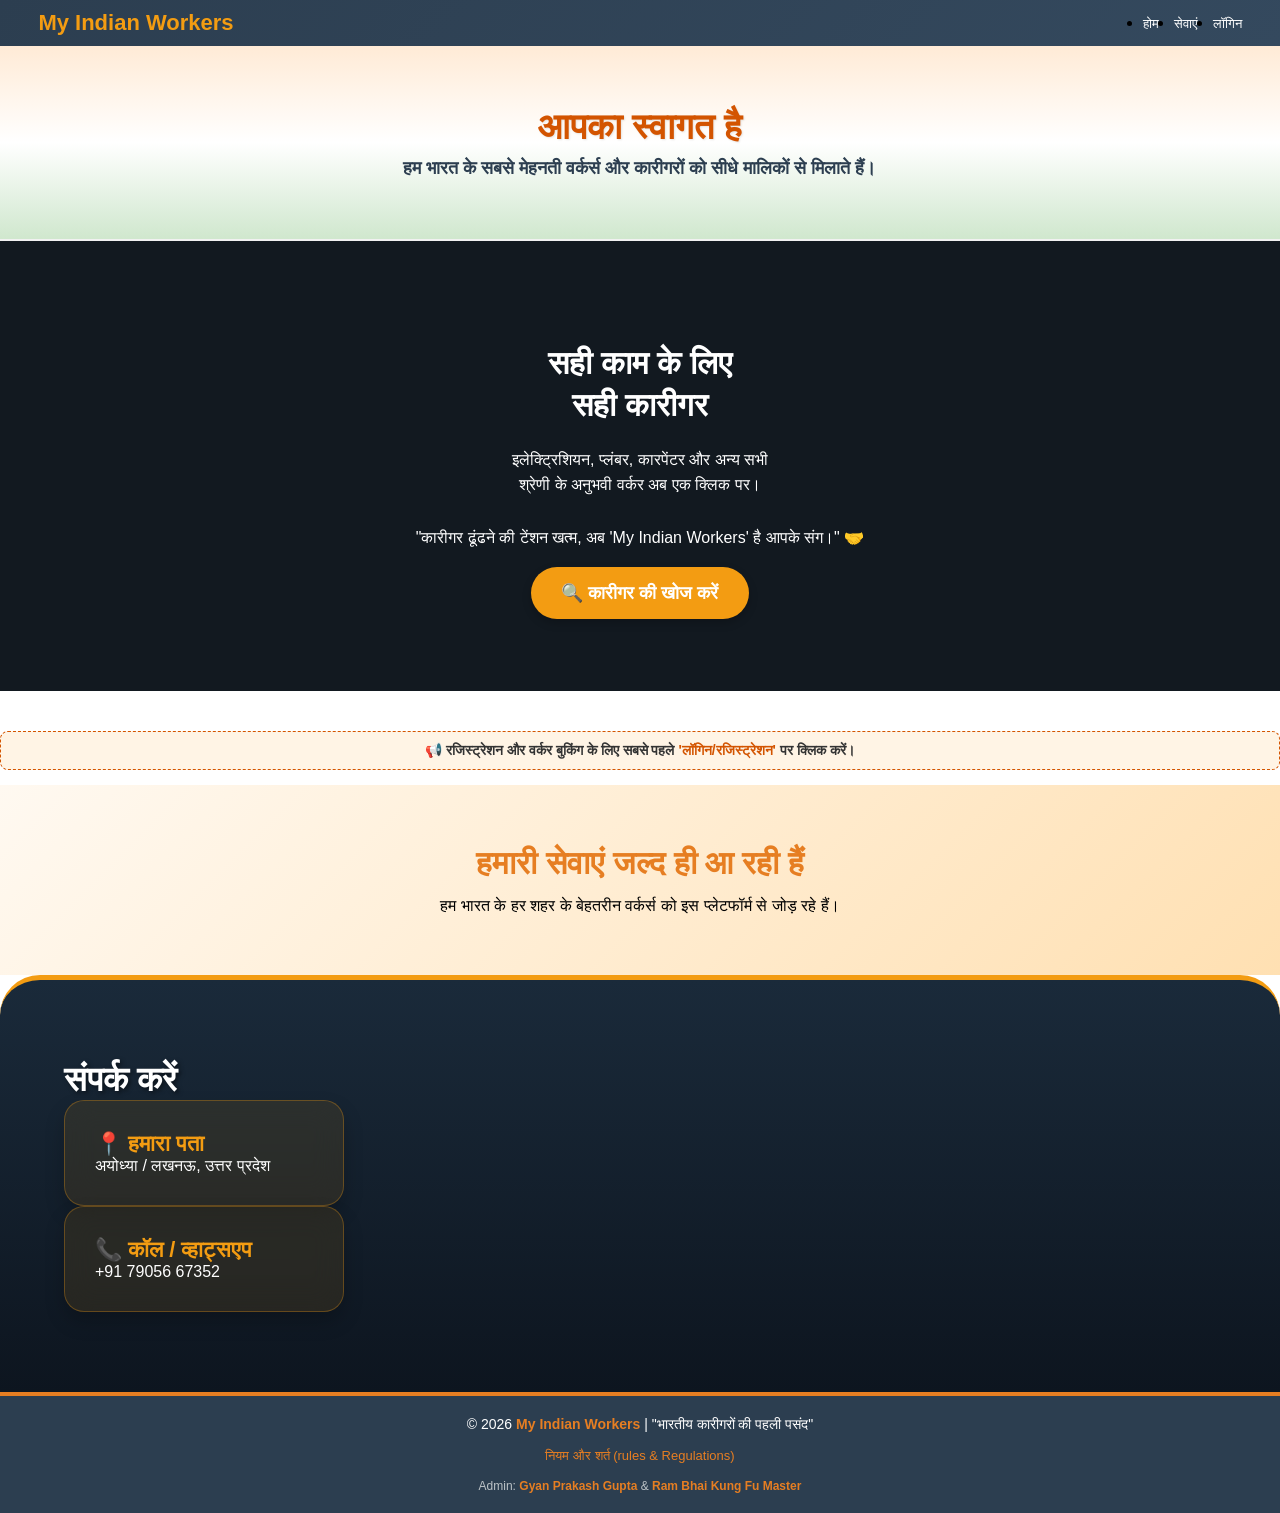
==== index.html @ b353eef4 "Add files via upload" ====
<!DOCTYPE html>
<html lang="hi">
<head>
    <meta charset="UTF-8">
    <meta name="viewport" content="width=device-width, initial-scale=1.0">
    <title>My Indian Workers - भरोसेमंद भारतीय कारीगर</title>
    
   
<meta name="description" content="भारत के कुशल कारीगरों और श्रमिकों को काम दिलाने का एक आधुनिक डिजिटल प्लेटफॉर्म।">
<meta name="keywords" content="Indian Workers, Karigar, Service App, My Indian Workers,">


<meta name="google-site-verification" content="KIGJXd9Af2AJUBt31zpOiXykW_VehbHQGLeWhA6-VrI" />


    
    <link rel="stylesheet" href="style.css">


</head>
<body>

    <header>
    <nav class="navbar">
        <div class="logo">My Indian Workers</div>
        <ul class="nav-links">
            <li><a href="home-content.html">होम</a></li>
            <li><a href="services.html">सेवाएं</a></li>
            <li><a href="login-choice.html">लॉगिन</a></li>
        </ul>
    </nav>
</header>

    <section id="home" class="tiranga-welcome">
    <div class="welcome-overlay">
        <h2>आपका स्वागत है</h2>
        <p>हम भारत के सबसे मेहनती वर्कर्स और कारीगरों को सीधे मालिकों से मिलाते हैं।</p>
    </div>
</section>

<style>
    /* तिरंगा बैकग्राउंड स्टाइल */
    .tiranga-welcome {
        padding: 60px 20px;
        text-align: center;
        /* तिरंगा ग्रैडिएंट: केसरिया, सफेद, हरा */
        background: linear-gradient(to bottom, 
            rgba(255, 153, 51, 0.2) 0%, 
            rgba(255, 255, 255, 0.9) 50%, 
            rgba(19, 136, 8, 0.2) 100%);
        border-bottom: 2px solid #f1f1f1;
    }

    .welcome-overlay h2 {
        color: #d35400; /* केसरिया रंग का टच */
        font-size: 36px;
        margin-bottom: 10px;
        font-weight: 800;
        text-shadow: 1px 1px 2px rgba(0,0,0,0.1);
    }

    .welcome-overlay p {
        font-size: 18px;
        color: #2c3e50;
        font-weight: 600;
        max-width: 600px;
        margin: 0 auto;
    }

    /* मोबाइल के लिए सुधार */
    @media (max-width: 600px) {
        .welcome-overlay h2 { font-size: 28px; }
        .welcome-overlay p { font-size: 16px; }
    }
</style>

<style>
    .service-card {
        background: white;
        padding: 20px;
        border-radius: 8px;
        box-shadow: 0 2px 5px rgba(0,0,0,0.1);
        width: 150px;
        font-weight: bold;
        border-bottom: 3px solid #e67e22; }
    </style>
 <section id="hero" class="hero-section">
    <div class="hero-overlay">
        <div class="hero-content">
            <h1>सही काम के लिए<br>सही कारीगर</h1>
            <p>इलेक्ट्रिशियन, प्लंबर, कारपेंटर और अन्य सभी<br>श्रेणी के अनुभवी वर्कर अब एक क्लिक पर।</p>
            
     ​"कारीगर ढूंढने की टेंशन खत्म, अब 'My Indian Workers' है आपके संग।" 🤝
        
<div style="text-align: center; margin: 20px;">
    <a href="search.html" style="text-decoration: none;">
        <button style="background: #f39c12; color: white; padding: 15px 30px; border: none; border-radius: 50px; font-weight: bold; font-size: 18px; cursor: pointer; box-shadow: 0 4px 10px rgba(0,0,0,0.2);">
            🔍 कारीगर की खोज करें
        </button>
    </a>
</div>



<div id="results" style="width: 90%; max-width: 500px; margin: 10px auto;"></div>



<div id="searchResults" style="margin-top:20px;"></div>


          
        </div>
    </div>
    
   
    
</section>



</section>
</section> <div id="services-anchor"></div> 
<h2 style="text-align: center; color: #34495e; font-size: 32px; margin-top: 40px;">
    <div id="search-results-container" style="display: none; padding: 20px; background: #fff3e6; border-radius: 15px; margin: 20px auto; max-width: 800px; border: 2px dashed #e67e22; text-align: center;">
    <h3 id="result-title" style="color: #e67e22;"></h3>
    <p id="result-message" style="color: #555;"></p>
    </div>

    
</h2>

<div style="text-align: center; margin: 15px 0; padding: 10px; background: #fff4e5; border-radius: 8px; border: 1px dashed #d35400;">
    <p style="margin: 0; font-size: 14px; color: #333; font-weight: bold;">
        📢 रजिस्ट्रेशन और वर्कर बुकिंग के लिए सबसे पहले 
        <span style="color: #d35400;">'लॉगिन/रजिस्ट्रेशन'</span> पर क्लिक करें।
    </p>
</div>



<main style="padding: 50px 5%; text-align: center;">
    <h2>हमारी सेवाएं जल्द ही आ रही हैं</h2>
    <p>हम भारत के हर शहर के बेहतरीन वर्कर्स को इस प्लेटफॉर्म से जोड़ रहे हैं।</p>
</main>
<section id="contact">
    <h2>संपर्क करें</h2>
    <div class="contact-container">
        <div class="contact-card-new">
            <h4>📍 हमारा पता</h4>
            <p>अयोध्या / लखनऊ, उत्तर प्रदेश</p>
        </div>

        <div class="contact-card-new">
            <h4>📞 कॉल / व्हाट्सएप</h4>
            <p>+91 79056 67352</p>
        </div>
    </div>
</section>



  <footer>
    <p>© 2026 <span class="brand-name">My Indian Workers</span> | "भारतीय कारीगरों की पहली पसंद"</p>
    
    <div class="footer-links">
    <a href="terms.html" target="_blank">नियम और शर्त (rules & Regulations)</a>
</div>

    
    <div class="admin-info">
        Admin: <span class="admin-name">Gyan Prakash Gupta</span> & <span class="admin-name">Ram Bhai Kung Fu Master</span>
    </div>
</footer>



<script src="script.js"></script>


<script>
    
   
    function searchWorkers() {

    const scriptURL = "https://script.google.com/macros/s/AKfycbx7i54hKon1Dizk_ZgP6tpjNolJINeYLxPD4UdncQwMZUpUHgO4GI-NhzSC5o8IpaeZ/exec";
    
    const city = document.getElementById('cityInput').value.trim();
    const work = document.getElementById('workInput').value.trim();
    const display = document.getElementById('searchResults');

    if(!city || !work) {
        alert("कृपया शहर और काम दोनों भरें");
        return;
    }

    // लोडिंग मैसेज
    display.innerHTML = "<p style='text-align:center; color:#d35400;'><b>🔍 खोजा जा रहा है...</b></p>";

    // डेटा मंगाना
    fetch(`${scriptURL}?action=search&city=${encodeURIComponent(city)}&work=${encodeURIComponent(work)}`)
    .then(response => response.json())
    .then(results => {
        display.innerHTML = ""; // मैसेज हटाएँ
 

        if (results && results.length > 0) {
                        results.forEach(worker => {
                display.innerHTML += `
                    <div style="border:1px solid #d35400; padding:15px; margin:10px; border-radius:12px; background:#fff; box-shadow: 0 4px 8px rgba(0,0,0,0.1);">
                        <p style="font-size: 18px; color: #d35400; margin:0;"><b>नाम:</b> ${worker.name}</p>
                        <p style="margin:5px 0;"><b>काम:</b> ${worker.work}</p>
                        <p style="margin:5px 0;"><b>शहर:</b> ${worker.city}</p>
                        <hr style="border:0; border-top:1px solid #eee; margin:10px 0;">
                        <button onclick="window.location.href='owner-form.html'" style="width:100%; background:#27ae60; color:white; border:none; padding:10px; border-radius:8px; cursor:pointer; font-weight:bold;">
                            बुकिंग के लिए संपर्क करें
                        </button>
                    </div>\`;


               
            }); // यह forEach को बंद करेगा
} // 
       
        else {
            display.innerHTML = "<p style='text-align:center; color:red; padding:20px;'>माफ़ करें, इस शहर में कारीगर नहीं मिला।</p>"
        } // else को बंद करने के लि

 })
    .catch(error => { //
        console.error('Error!', error);
        display.innerHTML = "<p style='text-align:center; color:red;'>कनेक्शन फेल। फिर कोशश करें।</p>";
    }); //यह catch को बंद करेगा
} // यह मुख्य function searchWorkers को बंद करेगा


 



</script>

<link rel="stylesheet" href="style.css?v=2"> 
<script src="script.js?v=2"></script>

</body>
</html>
---- style.css ----
/* 1. पूरी वेबसाइट के लिए सेटिंग */
* {
    margin: 0;
    padding: 0;
    box-sizing: border-box;
    font-family: 'Poppins', sans-serif;
}

html, body {
    width: 100%;
    overflow-x: hidden; /* साइड में खिसकना बंद होगा */
}

/* 2. नेविगेशन बार (Header) - इसे छोटा किया गया है */
.navbar {
    display: flex;
    justify-content: space-between;
    align-items: center;
    background: linear-gradient(135deg, #2c3e50, #34495e);
    padding: 10px 3%;
    position: sticky;
    top: 0;
    z-index: 1000;
}

.logo {
    color: #f39c12;
    font-size: 22px; /* अक्षर छोटे किए ताकि लॉगिन न कटे */
    font-weight: bold;
    text-decoration: none;
}

.nav-links {
    display: flex;
    gap: 15px;
}

.nav-links a {
    color: white;
    text-decoration: none;
    font-size: 13px; /* मोबाइल पर फिट आने के लिए */
}
/* मॉडर्न प्रीमियम हीरो सेक्शन */
.hero {
    /* नए जमाने का स्टाइलिश ग्रेडिएंट (गहरा नीला, बैंगनी और काला मिक्स) */
    background: radial-gradient(circle at top right, #2c3e50, transparent),
                radial-gradient(circle at bottom left, #000000, transparent),
                linear-gradient(135deg, #1a1e26 0%, #2c3e50 100%);
    
    padding: 60px 5% 40px; /* मोबाइल पर अच्छी ऊंचाई */
    text-align: center;
    color: white;
    position: relative;
    overflow: hidden;
    width: 100%;
    display: flex;
    flex-direction: column;
    justify-content: center;
    align-items: center;
}

/* हीरो सेक्शन - लंबाई बढ़ाई गई है ताकि बटन और टेक्स्ट साफ दिखें */
.hero-section {
    position: relative;
    width: 100%;
    
    /* लंबाई को 50vh से बढ़ाकर 70vh कर दिया गया है */
    min-height: 50vh; 
    
    background-image: url('https://i.postimg.cc/Njx4DmVm/1776339953562.png');
    background-size: cover; 
    background-position: center center; 
    background-repeat: no-repeat;
    display: flex;
    justify-content: center;
    align-items: center; 
    overflow: hidden;
    background-color: #2c3e50;
}

/* मोबाइल के लिए स्पेशल सेटिंग्स */
@media (max-width: 600px) {
    .hero-section {
        /* मोबाइल पर लंबाई को 60vh किया ताकि बटन नीचे न दबे */
        min-height: 47vh; 
        background-size: cover;
    }
    
    .hero-content h1 {
        font-size: 24px;
        margin-bottom: 15px;
        line-height: 1.2;
    }
    
    .hero-content p {
        font-size: 15px;
        margin-bottom: 20px;
    }

    /* सर्च बटन के लिए अतिरिक्त जगह */
    .search-btn {
        padding: 12px 25px !important;
        font-size: 16px !important;
    }
}

.hero-overlay {
    position: absolute;
    top: 0;
    left: 0;
    width: 100%;
    height: 100%;
    background-color: rgba(0, 0, 0, 0.5); /* हल्का सा और गहरा किया ताकि टेक्स्ट चमके */
    z-index: 1;
}

.hero-content {
    position: relative;
    z-index: 2;
    text-align: center;
    color: #ffffff;
    padding: 20px;
    width: 95%;
    /* ऊपर से थोड़ी जगह छोड़ी गई है */
    margin-top: 10px;
}



.hero-overlay {
    position: absolute;
    top: 0;
    left: 0;
    width: 100%;
    height: 100%;
    background-color: rgba(0, 0, 0, 0.3); /* कालापन थोड़ा कम किया ताकि फोटो साफ दिखे */
    z-index: 1;
}

.hero-content {
    position: relative;
    z-index: 2;
    text-align: center;
    color: #ffffff;
    padding: 10px;
    margin-top: 20px;
}


.hero-overlay {
    position: absolute;
    top: 0;
    left: 0;
    width: 100%;
    height: 100%;
    background-color: rgba(0, 0, 0, 0.3); /* कालापन थोड़ा कम किया ताकि फोटो साफ दिखे */
    z-index: 1;
}

.hero-content {
    position: relative;
    z-index: 2;
    text-align: center;
    color: #ffffff;
    padding: 10px;
    margin-top: 20px;
}



.hero-overlay {
    position: absolute;
    top: 0;
    left: 0;
    width: 100%;
    height: 100%;
    background-color: rgba(0, 0, 0, 0.4); 
    z-index: 1;
}

.hero-content {
    position: relative;
    z-index: 2;
    text-align: center;
    color: #ffffff;
    padding: 15px;
    margin-top: 30px; /* टेक्स्ट को थोड़ा ऊपर शिफ्ट किया */
}



/* स्क्रीन पर काला पर्दा (Overlay) - इसे थोड़ा हल्का कर दिया है */
.hero-overlay {
    position: absolute;
    top: 0;
    left: 0;
    width: 100%;
    height: 100%;
    background-color: rgba(0, 0, 0, 0.4); /* 40% कालापन */
    z-index: 1;
}

/* टेक्स्ट को पर्दे के ऊपर लाने के लिए z-index और मार्जिन */
.hero-content {
    position: relative;
    z-index: 2;
    text-align: center;
    color: #ffffff;
    padding: 20px;
    max-width: 90%;
    margin-top: 50px; /* टेक्स्ट को फोटो के ऊपरी हिस्से पर रखने के लिए */
}


/* स्क्रीन पर गहरा काला पर्दा ताकि टेक्स्ट साफ़ दिखे */
.hero-overlay {
    position: absolute;
    top: 0;
    left: 0;
    width: 100%;
    height: 100%;
    background-color: rgba(0, 0, 0, 0.5); /* इसे कम-ज्यादा कर सकते हैं */
    z-index: 1;
}

/* टेक्स्ट को पर्दे के ऊपर लाने के लिए z-index */
.hero-content {
    position: relative;
    z-index: 2;
    text-align: center;
    color: #ffffff;
    padding: 20px;
    max-width: 90%;
}


/* स्क्रीन पर हल्का काला पर्दा (ताकि टेक्स्ट साफ़ दिखे) */
.hero-overlay {
    position: absolute;
    top: 0;
    left: 0;
    width: 100%;
    height: 100%;
    background-color: rgba(0, 0, 0, 0.6); /* 60% कालापन, स्क्रीनशॉट जैसा */
    display: flex;
    justify-content: center;
    align-items: center;
}

/* 2. टेक्स्ट का स्टाइल (सफ़ेद और साफ़) */
.hero-content {
    text-align: center;
    color: #ffffff; /* शुद्ध सफ़ेद टेक्स्ट */
    padding: 20px;
    max-width: 90%;
}

.hero-content h1 {
    font-size: 32px; /* मोबाइल के लिए बड़ा हेडिंग */
    font-weight: bold;
    line-height: 1.3;
    margin-bottom: 20px;
}

.hero-content p {
    font-size: 16px;
    line-height: 1.6;
    margin-bottom: 30px;
}

/* 3. सर्च बार का डिजाइन (सफ़ेद और केसरी रंग) */
.search-bar {
    background-color: #ffffff;
    border-radius: 50px; /* बिल्कुल गोल किनारे */
    padding: 10px;
    display: flex;
    align-items: center;
    box-shadow: 0 4px 10px rgba(0,0,0,0.3); /* नीचे हल्का सा साया */
}

/* इनपुट बॉक्स */
.search-bar input {
    border: none;
    outline: none;
    padding: 10px 15px;
    flex: 1; /* पूरी जगह लेने के लिए */
    font-size: 14px;
    color: #333333;
    background: transparent;
}

/* केसरी रंग का 'खोजें' बटन */
.search-bar button {
    background-color: #e67e22; /* स्क्रीनशॉट जैसा केसरी रंग */
    color: #ffffff;
    border: none;
    outline: none;
    padding: 10px 25px;
    border-radius: 50px;
    cursor: pointer;
    font-size: 16px;
    font-weight: bold;
    transition: background-color 0.3s ease;
}

.search-bar button:hover {
    background-color: #d35400; /* दबाने पर गहरा रंग */
}

/* फूटर का नया प्रोफेशनल स्टाइल */
footer {
    background-color: #2c3e50; /* गहरा नीला/काला रंग (स्क्रीनशॉट जैसा) */
    color: #ffffff; /* मुख्य टेक्स्ट का रंग सफ़ेद */
    padding: 20px 15px;
    text-align: center;
    font-family: 'Arial', sans-serif;
    border-top: 4px solid #e67e22; /* ऊपर की तरफ पतली केसरी पट्टी */
}

/* कॉपीराइट वाली लाइन */
footer p {
    font-size: 14px;
    margin-bottom: 15px;
}

/* 'My Indian Workers' नाम का रंग */
footer p span.brand-name {
    color: #e67e22; /* केसरी रंग */
    font-weight: bold;
}

/* 'नियम और शर्तें' और एडमिन वाला हिस्सा */
.footer-links {
    margin-top: 10px;
    font-size: 13px;
}

.footer-links a {
    color: #e67e22; /* लिंक का रंग केसरी */
    text-decoration: none;
    margin: 0 5px;
}

.footer-links a:hover {
    text-decoration: underline;
}

/* एडमिन के नाम का स्टाइल */
.admin-info {
    margin-top: 15px;
    color: #bdc3c7; /* हल्का ग्रे रंग */
    font-size: 12px;
}

.admin-name {
    color: #e67e22;
    font-weight: bold;
}
/* संपर्क करें वाले डिब्बों का स्टाइल */
.contact-card {
    background-color: #ffffff;
    border-radius: 15px;
    padding: 20px;
    margin: 15px auto; /* 'auto' लिखने से डिब्बा बीच (Center) में आ जाएगा */
    
    width: 85%;      /* मोबाइल स्क्रीन की 85% चौड़ाई लेगा */
    max-width: 400px; /* बड़े फोन पर भी 400px से ज्यादा चौड़ा नहीं होगा */
    
    box-shadow: 0 4px 8px rgba(0,0,0,0.1);
    border: 1px solid #eee;
    text-align: center;
}

.hero-content h1 {
    word-wrap: break-word; /* लंबा शब्द होने पर अगली लाइन में आ जाएगा */
    padding: 0 10px;
}


/* जब बटन लॉक हो तो ऐसा दिखेगा */
.btn-disabled {
    background-color: #bdc3c7 !important;
    cursor: not-allowed !important;
    opacity: 0.6;
}


/* कंडीशन टेक्स्ट को लाल करने के लिए सुधार */
.condition-text {
    color: #ff0000 !important; /* शुद्ध लाल रंग और सबसे ज्यादा प्राथमिकता */
    font-weight: bold !important;
    font-size: 15px;
    margin: 20px 0;
    text-align: left;
    line-height: 1.6;
    display: block; /* यह पक्का करेगा कि यह सही से दिखे */
}


.payment-btn {
    width: 100%;
    background: linear-gradient(45deg, #f1c40f, #f39c12);
    color: #000;
    border: none;
    padding: 15px;
    border-radius: 10px;
    font-size: 18px;
    font-weight: bold;
    cursor: pointer;
    box-shadow: 0 4px 15px rgba(243, 156, 18, 0.4);
    margin-bottom: 20px;
    display: flex;
    align-items: center;
    justify-content: center;
    gap: 10px;
}

.payment-btn:hover {
    background: linear-gradient(45deg, #f39c12, #e67e22);
}

/* इसे CSS फ़ाइल में सबसे नीचे पेस्ट करें */
.condition-text { 
    background: #fff5f5; /* हल्का लाल बैकग्राउंड */
    color: #c0392b; /* गहरा लाल टेक्स्ट */
    padding: 12px; 
    border-radius: 8px; 
    font-size: 14px; 
    margin: 15px 0; 
    text-align: left; 
    border: 1px solid #f5c6cb; /* लाल बॉर्डर */
    border-left: 5px solid #e74c3c; /* बाईं ओर मोटी लाल लाइन */
    font-weight: 500;
}


/* यह हिस्सा अपने आप <h2> वाले टेक्स्ट यानी "वर्कर हाजिरी" को रंगीन कर देगा */

/* हमारी सेवाएं सेक्शन - नया कलर (Soft Orange/Gold) */
main {
    background: linear-gradient(135deg, #fff9f1 0%, #ffe0b2 100%); /* हल्का नारंगी और क्रीम शेड */
    padding: 60px 5% !important;
    text-align: center;
}

main h2 {
    color: #e67e22; /* गहरा केसरी */
    font-size: 32px;
    margin-bottom: 15px;
    font-weight: bold;
}

/* संपर्क करें सेक्शन - नया डार्क प्रीमियम कलर */
#contact {
    /* गहरा नीला-काले रंग का प्रीमियम ग्रेडिएंट */
    background: linear-gradient(180deg, #1a2a3a 0%, #0d151f 100%) !important; 
    color: white !important;
    padding: 80px 5% !important;
    border-top: 5px solid #f39c12; /* ऊपर एक पतली सुनहरी पट्टी */
    border-top-left-radius: 40px;
    border-top-right-radius: 40px;
}

#contact h2 {
    color: #ffffff !important;
    text-shadow: 2px 2px 4px rgba(0,0,0,0.5);
    font-size: 34px !important;
}

/* संपर्क कार्ड्स का नया ग्लास-लुक कलर */
.contact-card-new {
    /* हल्का सा सुनहरा सफेद पारदर्शी रंग */
    background: rgba(243, 156, 18, 0.1) !important; 
    backdrop-filter: blur(15px);
    padding: 30px;
    border-radius: 20px;
    width: 280px;
    border: 1px solid rgba(243, 156, 18, 0.3); /* केसरी बॉर्डर */
    transition: all 0.3s ease;
    box-shadow: 0 10px 20px rgba(0,0,0,0.2);
}

.contact-card-new:hover {
    transform: translateY(-10px);
    background: rgba(243, 156, 18, 0.2) !important;
    border: 1px solid #f39c12;
}

.contact-card-new h4 {
    color: #f39c12; /* केसरी टाइटल */
    font-size: 22px;
}

.contact-card-new p {
    color: #ffffff; /* शुद्ध सफेद टेक्स्ट */
    font-weight: 500;
}

/* हमारी सेवाएं सेक्शन का नया लुक */
---- style.css ----
/* 1. पूरी वेबसाइट के लिए सेटिंग */
* {
    margin: 0;
    padding: 0;
    box-sizing: border-box;
    font-family: 'Poppins', sans-serif;
}

html, body {
    width: 100%;
    overflow-x: hidden; /* साइड में खिसकना बंद होगा */
}

/* 2. नेविगेशन बार (Header) - इसे छोटा किया गया है */
.navbar {
    display: flex;
    justify-content: space-between;
    align-items: center;
    background: linear-gradient(135deg, #2c3e50, #34495e);
    padding: 10px 3%;
    position: sticky;
    top: 0;
    z-index: 1000;
}

.logo {
    color: #f39c12;
    font-size: 22px; /* अक्षर छोटे किए ताकि लॉगिन न कटे */
    font-weight: bold;
    text-decoration: none;
}

.nav-links {
    display: flex;
    gap: 15px;
}

.nav-links a {
    color: white;
    text-decoration: none;
    font-size: 13px; /* मोबाइल पर फिट आने के लिए */
}
/* मॉडर्न प्रीमियम हीरो सेक्शन */
.hero {
    /* नए जमाने का स्टाइलिश ग्रेडिएंट (गहरा नीला, बैंगनी और काला मिक्स) */
    background: radial-gradient(circle at top right, #2c3e50, transparent),
                radial-gradient(circle at bottom left, #000000, transparent),
                linear-gradient(135deg, #1a1e26 0%, #2c3e50 100%);
    
    padding: 60px 5% 40px; /* मोबाइल पर अच्छी ऊंचाई */
    text-align: center;
    color: white;
    position: relative;
    overflow: hidden;
    width: 100%;
    display: flex;
    flex-direction: column;
    justify-content: center;
    align-items: center;
}

/* हीरो सेक्शन - लंबाई बढ़ाई गई है ताकि बटन और टेक्स्ट साफ दिखें */
.hero-section {
    position: relative;
    width: 100%;
    
    /* लंबाई को 50vh से बढ़ाकर 70vh कर दिया गया है */
    min-height: 50vh; 
    
    background-image: url('https://i.postimg.cc/Njx4DmVm/1776339953562.png');
    background-size: cover; 
    background-position: center center; 
    background-repeat: no-repeat;
    display: flex;
    justify-content: center;
    align-items: center; 
    overflow: hidden;
    background-color: #2c3e50;
}

/* मोबाइल के लिए स्पेशल सेटिंग्स */
@media (max-width: 600px) {
    .hero-section {
        /* मोबाइल पर लंबाई को 60vh किया ताकि बटन नीचे न दबे */
        min-height: 47vh; 
        background-size: cover;
    }
    
    .hero-content h1 {
        font-size: 24px;
        margin-bottom: 15px;
        line-height: 1.2;
    }
    
    .hero-content p {
        font-size: 15px;
        margin-bottom: 20px;
    }

    /* सर्च बटन के लिए अतिरिक्त जगह */
    .search-btn {
        padding: 12px 25px !important;
        font-size: 16px !important;
    }
}

.hero-overlay {
    position: absolute;
    top: 0;
    left: 0;
    width: 100%;
    height: 100%;
    background-color: rgba(0, 0, 0, 0.5); /* हल्का सा और गहरा किया ताकि टेक्स्ट चमके */
    z-index: 1;
}

.hero-content {
    position: relative;
    z-index: 2;
    text-align: center;
    color: #ffffff;
    padding: 20px;
    width: 95%;
    /* ऊपर से थोड़ी जगह छोड़ी गई है */
    margin-top: 10px;
}



.hero-overlay {
    position: absolute;
    top: 0;
    left: 0;
    width: 100%;
    height: 100%;
    background-color: rgba(0, 0, 0, 0.3); /* कालापन थोड़ा कम किया ताकि फोटो साफ दिखे */
    z-index: 1;
}

.hero-content {
    position: relative;
    z-index: 2;
    text-align: center;
    color: #ffffff;
    padding: 10px;
    margin-top: 20px;
}


.hero-overlay {
    position: absolute;
    top: 0;
    left: 0;
    width: 100%;
    height: 100%;
    background-color: rgba(0, 0, 0, 0.3); /* कालापन थोड़ा कम किया ताकि फोटो साफ दिखे */
    z-index: 1;
}

.hero-content {
    position: relative;
    z-index: 2;
    text-align: center;
    color: #ffffff;
    padding: 10px;
    margin-top: 20px;
}



.hero-overlay {
    position: absolute;
    top: 0;
    left: 0;
    width: 100%;
    height: 100%;
    background-color: rgba(0, 0, 0, 0.4); 
    z-index: 1;
}

.hero-content {
    position: relative;
    z-index: 2;
    text-align: center;
    color: #ffffff;
    padding: 15px;
    margin-top: 30px; /* टेक्स्ट को थोड़ा ऊपर शिफ्ट किया */
}



/* स्क्रीन पर काला पर्दा (Overlay) - इसे थोड़ा हल्का कर दिया है */
.hero-overlay {
    position: absolute;
    top: 0;
    left: 0;
    width: 100%;
    height: 100%;
    background-color: rgba(0, 0, 0, 0.4); /* 40% कालापन */
    z-index: 1;
}

/* टेक्स्ट को पर्दे के ऊपर लाने के लिए z-index और मार्जिन */
.hero-content {
    position: relative;
    z-index: 2;
    text-align: center;
    color: #ffffff;
    padding: 20px;
    max-width: 90%;
    margin-top: 50px; /* टेक्स्ट को फोटो के ऊपरी हिस्से पर रखने के लिए */
}


/* स्क्रीन पर गहरा काला पर्दा ताकि टेक्स्ट साफ़ दिखे */
.hero-overlay {
    position: absolute;
    top: 0;
    left: 0;
    width: 100%;
    height: 100%;
    background-color: rgba(0, 0, 0, 0.5); /* इसे कम-ज्यादा कर सकते हैं */
    z-index: 1;
}

/* टेक्स्ट को पर्दे के ऊपर लाने के लिए z-index */
.hero-content {
    position: relative;
    z-index: 2;
    text-align: center;
    color: #ffffff;
    padding: 20px;
    max-width: 90%;
}


/* स्क्रीन पर हल्का काला पर्दा (ताकि टेक्स्ट साफ़ दिखे) */
.hero-overlay {
    position: absolute;
    top: 0;
    left: 0;
    width: 100%;
    height: 100%;
    background-color: rgba(0, 0, 0, 0.6); /* 60% कालापन, स्क्रीनशॉट जैसा */
    display: flex;
    justify-content: center;
    align-items: center;
}

/* 2. टेक्स्ट का स्टाइल (सफ़ेद और साफ़) */
.hero-content {
    text-align: center;
    color: #ffffff; /* शुद्ध सफ़ेद टेक्स्ट */
    padding: 20px;
    max-width: 90%;
}

.hero-content h1 {
    font-size: 32px; /* मोबाइल के लिए बड़ा हेडिंग */
    font-weight: bold;
    line-height: 1.3;
    margin-bottom: 20px;
}

.hero-content p {
    font-size: 16px;
    line-height: 1.6;
    margin-bottom: 30px;
}

/* 3. सर्च बार का डिजाइन (सफ़ेद और केसरी रंग) */
.search-bar {
    background-color: #ffffff;
    border-radius: 50px; /* बिल्कुल गोल किनारे */
    padding: 10px;
    display: flex;
    align-items: center;
    box-shadow: 0 4px 10px rgba(0,0,0,0.3); /* नीचे हल्का सा साया */
}

/* इनपुट बॉक्स */
.search-bar input {
    border: none;
    outline: none;
    padding: 10px 15px;
    flex: 1; /* पूरी जगह लेने के लिए */
    font-size: 14px;
    color: #333333;
    background: transparent;
}

/* केसरी रंग का 'खोजें' बटन */
.search-bar button {
    background-color: #e67e22; /* स्क्रीनशॉट जैसा केसरी रंग */
    color: #ffffff;
    border: none;
    outline: none;
    padding: 10px 25px;
    border-radius: 50px;
    cursor: pointer;
    font-size: 16px;
    font-weight: bold;
    transition: background-color 0.3s ease;
}

.search-bar button:hover {
    background-color: #d35400; /* दबाने पर गहरा रंग */
}

/* फूटर का नया प्रोफेशनल स्टाइल */
footer {
    background-color: #2c3e50; /* गहरा नीला/काला रंग (स्क्रीनशॉट जैसा) */
    color: #ffffff; /* मुख्य टेक्स्ट का रंग सफ़ेद */
    padding: 20px 15px;
    text-align: center;
    font-family: 'Arial', sans-serif;
    border-top: 4px solid #e67e22; /* ऊपर की तरफ पतली केसरी पट्टी */
}

/* कॉपीराइट वाली लाइन */
footer p {
    font-size: 14px;
    margin-bottom: 15px;
}

/* 'My Indian Workers' नाम का रंग */
footer p span.brand-name {
    color: #e67e22; /* केसरी रंग */
    font-weight: bold;
}

/* 'नियम और शर्तें' और एडमिन वाला हिस्सा */
.footer-links {
    margin-top: 10px;
    font-size: 13px;
}

.footer-links a {
    color: #e67e22; /* लिंक का रंग केसरी */
    text-decoration: none;
    margin: 0 5px;
}

.footer-links a:hover {
    text-decoration: underline;
}

/* एडमिन के नाम का स्टाइल */
.admin-info {
    margin-top: 15px;
    color: #bdc3c7; /* हल्का ग्रे रंग */
    font-size: 12px;
}

.admin-name {
    color: #e67e22;
    font-weight: bold;
}
/* संपर्क करें वाले डिब्बों का स्टाइल */
.contact-card {
    background-color: #ffffff;
    border-radius: 15px;
    padding: 20px;
    margin: 15px auto; /* 'auto' लिखने से डिब्बा बीच (Center) में आ जाएगा */
    
    width: 85%;      /* मोबाइल स्क्रीन की 85% चौड़ाई लेगा */
    max-width: 400px; /* बड़े फोन पर भी 400px से ज्यादा चौड़ा नहीं होगा */
    
    box-shadow: 0 4px 8px rgba(0,0,0,0.1);
    border: 1px solid #eee;
    text-align: center;
}

.hero-content h1 {
    word-wrap: break-word; /* लंबा शब्द होने पर अगली लाइन में आ जाएगा */
    padding: 0 10px;
}


/* जब बटन लॉक हो तो ऐसा दिखेगा */
.btn-disabled {
    background-color: #bdc3c7 !important;
    cursor: not-allowed !important;
    opacity: 0.6;
}


/* कंडीशन टेक्स्ट को लाल करने के लिए सुधार */
.condition-text {
    color: #ff0000 !important; /* शुद्ध लाल रंग और सबसे ज्यादा प्राथमिकता */
    font-weight: bold !important;
    font-size: 15px;
    margin: 20px 0;
    text-align: left;
    line-height: 1.6;
    display: block; /* यह पक्का करेगा कि यह सही से दिखे */
}


.payment-btn {
    width: 100%;
    background: linear-gradient(45deg, #f1c40f, #f39c12);
    color: #000;
    border: none;
    padding: 15px;
    border-radius: 10px;
    font-size: 18px;
    font-weight: bold;
    cursor: pointer;
    box-shadow: 0 4px 15px rgba(243, 156, 18, 0.4);
    margin-bottom: 20px;
    display: flex;
    align-items: center;
    justify-content: center;
    gap: 10px;
}

.payment-btn:hover {
    background: linear-gradient(45deg, #f39c12, #e67e22);
}

/* इसे CSS फ़ाइल में सबसे नीचे पेस्ट करें */
.condition-text { 
    background: #fff5f5; /* हल्का लाल बैकग्राउंड */
    color: #c0392b; /* गहरा लाल टेक्स्ट */
    padding: 12px; 
    border-radius: 8px; 
    font-size: 14px; 
    margin: 15px 0; 
    text-align: left; 
    border: 1px solid #f5c6cb; /* लाल बॉर्डर */
    border-left: 5px solid #e74c3c; /* बाईं ओर मोटी लाल लाइन */
    font-weight: 500;
}


/* यह हिस्सा अपने आप <h2> वाले टेक्स्ट यानी "वर्कर हाजिरी" को रंगीन कर देगा */

/* हमारी सेवाएं सेक्शन - नया कलर (Soft Orange/Gold) */
main {
    background: linear-gradient(135deg, #fff9f1 0%, #ffe0b2 100%); /* हल्का नारंगी और क्रीम शेड */
    padding: 60px 5% !important;
    text-align: center;
}

main h2 {
    color: #e67e22; /* गहरा केसरी */
    font-size: 32px;
    margin-bottom: 15px;
    font-weight: bold;
}

/* संपर्क करें सेक्शन - नया डार्क प्रीमियम कलर */
#contact {
    /* गहरा नीला-काले रंग का प्रीमियम ग्रेडिएंट */
    background: linear-gradient(180deg, #1a2a3a 0%, #0d151f 100%) !important; 
    color: white !important;
    padding: 80px 5% !important;
    border-top: 5px solid #f39c12; /* ऊपर एक पतली सुनहरी पट्टी */
    border-top-left-radius: 40px;
    border-top-right-radius: 40px;
}

#contact h2 {
    color: #ffffff !important;
    text-shadow: 2px 2px 4px rgba(0,0,0,0.5);
    font-size: 34px !important;
}

/* संपर्क कार्ड्स का नया ग्लास-लुक कलर */
.contact-card-new {
    /* हल्का सा सुनहरा सफेद पारदर्शी रंग */
    background: rgba(243, 156, 18, 0.1) !important; 
    backdrop-filter: blur(15px);
    padding: 30px;
    border-radius: 20px;
    width: 280px;
    border: 1px solid rgba(243, 156, 18, 0.3); /* केसरी बॉर्डर */
    transition: all 0.3s ease;
    box-shadow: 0 10px 20px rgba(0,0,0,0.2);
}

.contact-card-new:hover {
    transform: translateY(-10px);
    background: rgba(243, 156, 18, 0.2) !important;
    border: 1px solid #f39c12;
}

.contact-card-new h4 {
    color: #f39c12; /* केसरी टाइटल */
    font-size: 22px;
}

.contact-card-new p {
    color: #ffffff; /* शुद्ध सफेद टेक्स्ट */
    font-weight: 500;
}

/* हमारी सेवाएं सेक्शन का नया लुक */
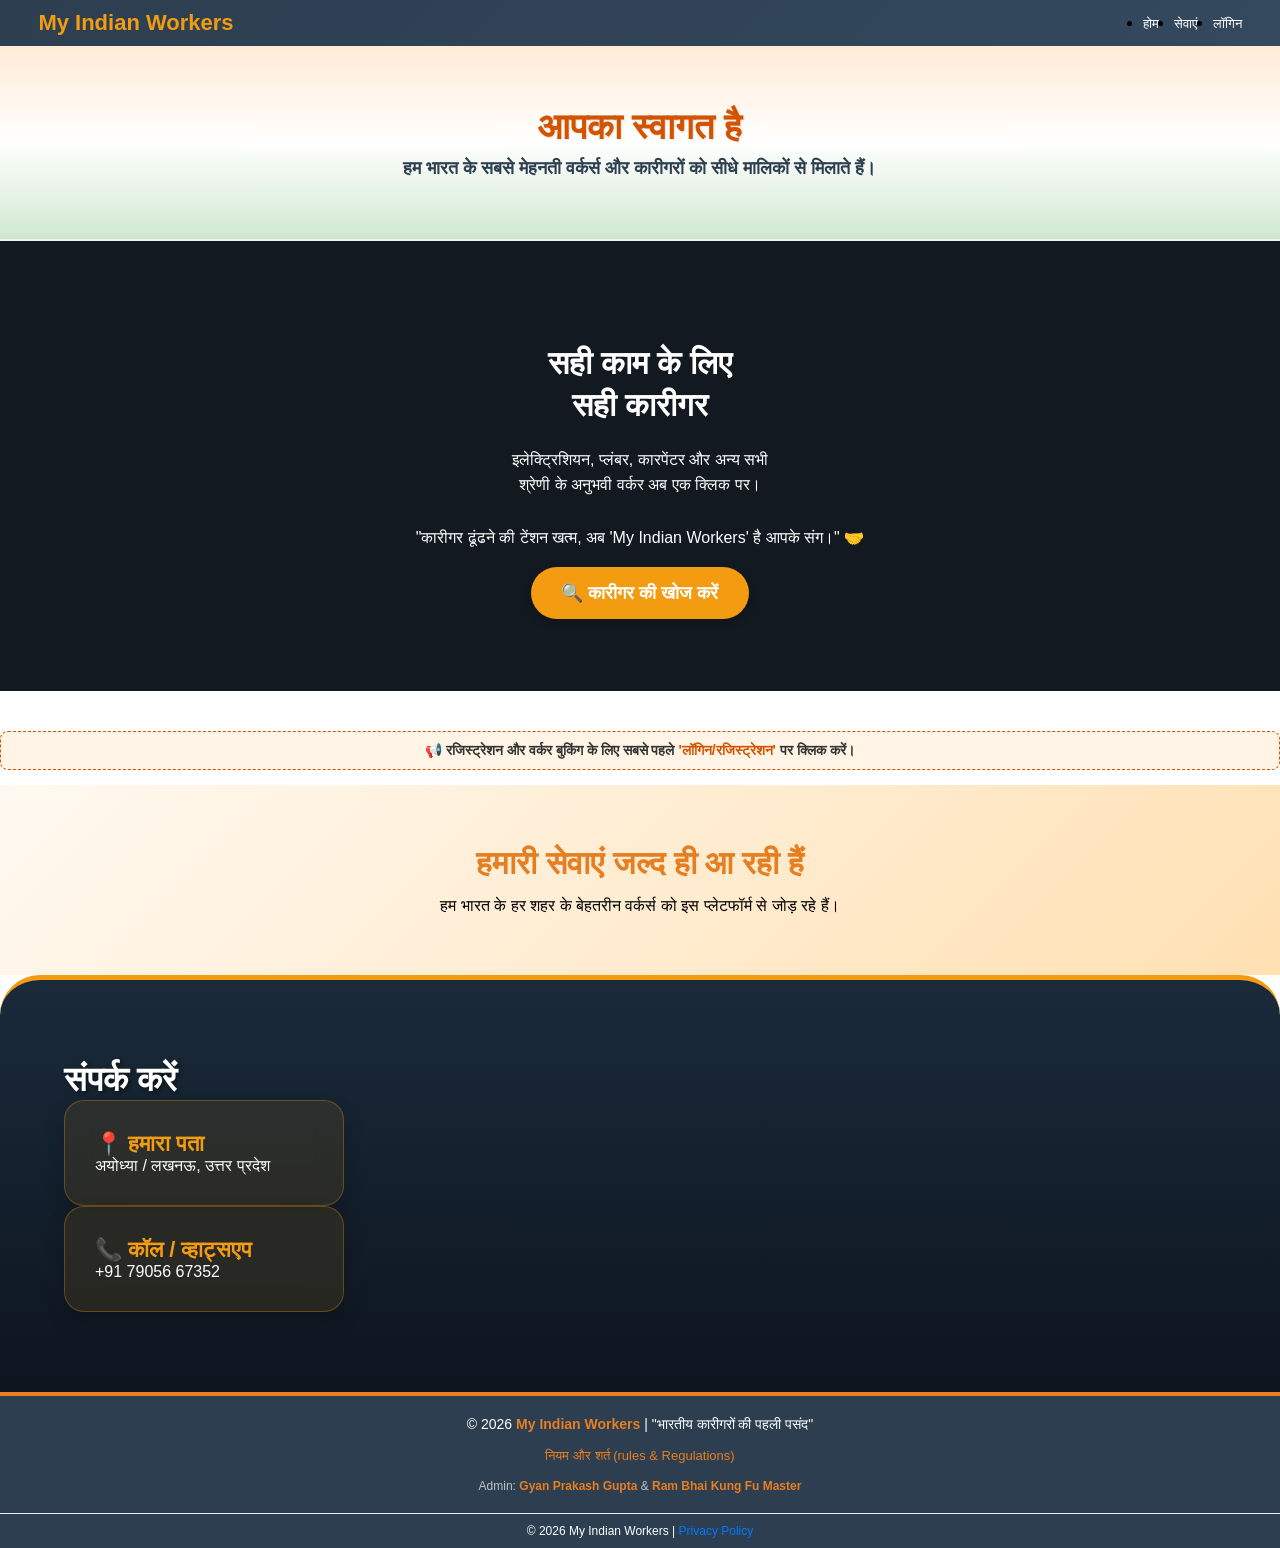
==== commit d3f99f70: "Add files via upload" ====
--- a/index.html
+++ b/index.html
@@ -243,5 +243,12 @@
 <link rel="stylesheet" href="style.css?v=2"> 
 <script src="script.js?v=2"></script>
 
+<footer style="text-align: center; padding: 10px; font-size: 12px; border-top: 1px solid #eee;">
+    <span>© 2026 My Indian Workers | <a href="privacy-policy.html" style="text-decoration: none; color: #007bff;">Privacy Policy</a></span>
+</footer>
+
+
+
+
 </body>
 </html>
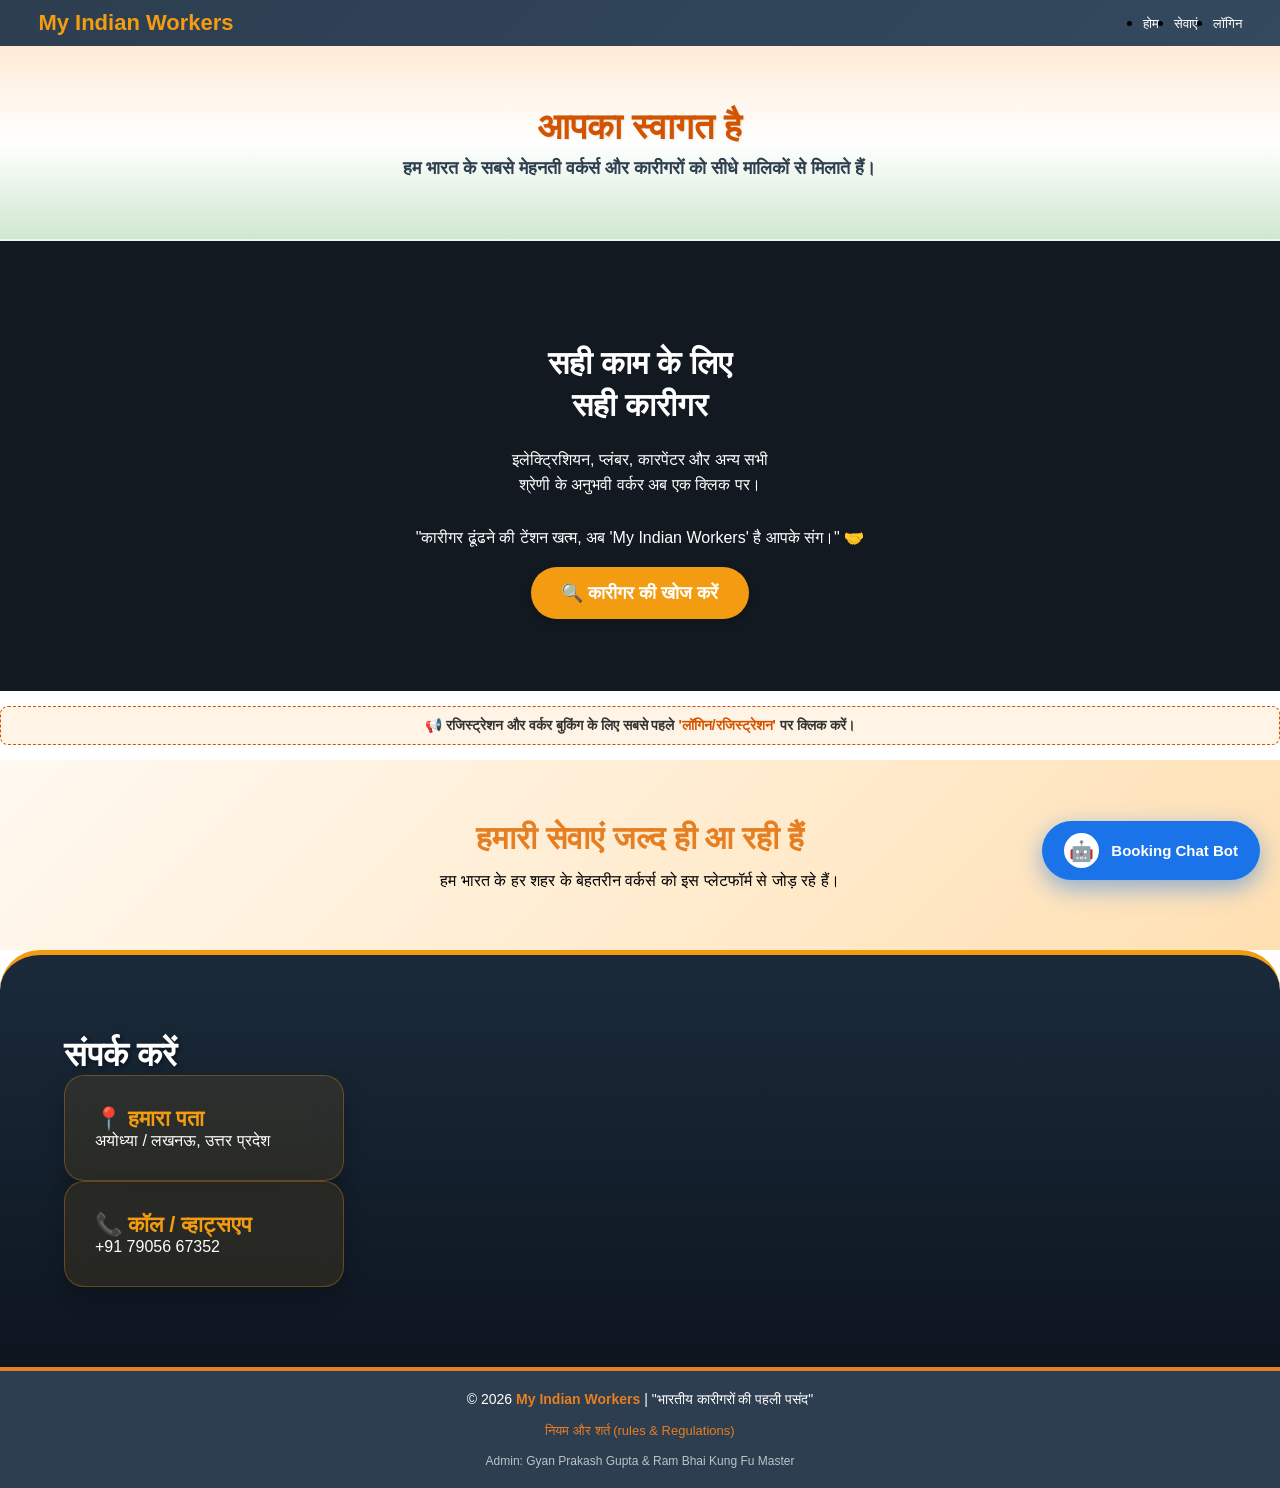
==== commit c9953ffb: "Add files via upload" ====
--- a/index.html
+++ b/index.html
@@ -4,23 +4,14 @@
     <meta charset="UTF-8">
     <meta name="viewport" content="width=device-width, initial-scale=1.0">
     <title>My Indian Workers - भरोसेमंद भारतीय कारीगर</title>
-    
-   
-<meta name="description" content="भारत के कुशल कारीगरों और श्रमिकों को काम दिलाने का एक आधुनिक डिजिटल प्लेटफॉर्म।">
-<meta name="keywords" content="Indian Workers, Karigar, Service App, My Indian Workers,">
-
-
-<meta name="google-site-verification" content="KIGJXd9Af2AJUBt31zpOiXykW_VehbHQGLeWhA6-VrI" />
-
-
-    
+    <meta name="description" content="भारत के कुशल कारीगरों और श्रमिकों को काम दिलाने का एक आधुनिक डिजिटल प्लेटफॉर्म।">
+    <meta name="keywords" content="Indian Workers, Karigar, Service App, My Indian Workers,">
+    <meta name="google-site-verification" content="KIGJXd9Af2AJUBt31zpOiXykW_VehbHQGLeWhA6-VrI" />
     <link rel="stylesheet" href="style.css">
-
-
 </head>
 <body>
 
-    <header>
+<header>
     <nav class="navbar">
         <div class="logo">My Indian Workers</div>
         <ul class="nav-links">
@@ -31,7 +22,7 @@
     </nav>
 </header>
 
-    <section id="home" class="tiranga-welcome">
+<section id="home" class="tiranga-welcome">
     <div class="welcome-overlay">
         <h2>आपका स्वागत है</h2>
         <p>हम भारत के सबसे मेहनती वर्कर्स और कारीगरों को सीधे मालिकों से मिलाते हैं।</p>
@@ -39,213 +30,179 @@
 </section>
 
 <style>
-    /* तिरंगा बैकग्राउंड स्टाइल */
     .tiranga-welcome {
         padding: 60px 20px;
         text-align: center;
-        /* तिरंगा ग्रैडिएंट: केसरिया, सफेद, हरा */
-        background: linear-gradient(to bottom, 
-            rgba(255, 153, 51, 0.2) 0%, 
-            rgba(255, 255, 255, 0.9) 50%, 
-            rgba(19, 136, 8, 0.2) 100%);
+        background: linear-gradient(to bottom, rgba(255, 153, 51, 0.2) 0%, rgba(255, 255, 255, 0.9) 50%, rgba(19, 136, 8, 0.2) 100%);
         border-bottom: 2px solid #f1f1f1;
     }
-
-    .welcome-overlay h2 {
-        color: #d35400; /* केसरिया रंग का टच */
-        font-size: 36px;
-        margin-bottom: 10px;
-        font-weight: 800;
-        text-shadow: 1px 1px 2px rgba(0,0,0,0.1);
-    }
-
-    .welcome-overlay p {
-        font-size: 18px;
-        color: #2c3e50;
-        font-weight: 600;
-        max-width: 600px;
-        margin: 0 auto;
-    }
-
-    /* मोबाइल के लिए सुधार */
-    @media (max-width: 600px) {
-        .welcome-overlay h2 { font-size: 28px; }
-        .welcome-overlay p { font-size: 16px; }
-    }
+    .welcome-overlay h2 { color: #d35400; font-size: 36px; margin-bottom: 10px; font-weight: 800; text-shadow: 1px 1px 2px rgba(0,0,0,0.1); }
+    .welcome-overlay p { font-size: 18px; color: #2c3e50; font-weight: 600; max-width: 600px; margin: 0 auto; }
+    .service-card { background: white; padding: 20px; border-radius: 8px; box-shadow: 0 2px 5px rgba(0,0,0,0.1); width: 150px; font-weight: bold; border-bottom: 3px solid #e67e22; }
+    @media (max-width: 600px) { .welcome-overlay h2 { font-size: 28px; } .welcome-overlay p { font-size: 16px; } }
 </style>
 
-<style>
-    .service-card {
-        background: white;
-        padding: 20px;
-        border-radius: 8px;
-        box-shadow: 0 2px 5px rgba(0,0,0,0.1);
-        width: 150px;
-        font-weight: bold;
-        border-bottom: 3px solid #e67e22; }
-    </style>
- <section id="hero" class="hero-section">
+<section id="hero" class="hero-section">
     <div class="hero-overlay">
         <div class="hero-content">
             <h1>सही काम के लिए<br>सही कारीगर</h1>
             <p>इलेक्ट्रिशियन, प्लंबर, कारपेंटर और अन्य सभी<br>श्रेणी के अनुभवी वर्कर अब एक क्लिक पर।</p>
-            
-     ​"कारीगर ढूंढने की टेंशन खत्म, अब 'My Indian Workers' है आपके संग।" 🤝
-        
-<div style="text-align: center; margin: 20px;">
-    <a href="search.html" style="text-decoration: none;">
-        <button style="background: #f39c12; color: white; padding: 15px 30px; border: none; border-radius: 50px; font-weight: bold; font-size: 18px; cursor: pointer; box-shadow: 0 4px 10px rgba(0,0,0,0.2);">
-            🔍 कारीगर की खोज करें
-        </button>
-    </a>
-</div>
-
-
-
-<div id="results" style="width: 90%; max-width: 500px; margin: 10px auto;"></div>
-
-
-
-<div id="searchResults" style="margin-top:20px;"></div>
-
-
-          
-        </div>
-    </div>
-    
-   
-    
+            "कारीगर ढूंढने की टेंशन खत्म, अब 'My Indian Workers' है आपके संग।" 🤝
+            <div style="text-align: center; margin: 20px;">
+                <a href="search.html" style="text-decoration: none;">
+                    <button style="background: #f39c12; color: white; padding: 15px 30px; border: none; border-radius: 50px; font-weight: bold; font-size: 18px; cursor: pointer; box-shadow: 0 4px 10px rgba(0,0,0,0.2);">
+                        🔍 कारीगर की खोज करें
+                    </button>
+                </a>
+            </div>
+            <div id="searchResults" style="margin-top:20px;"></div>
+        </div>
+    </div>
 </section>
-
-
-
-</section>
-</section> <div id="services-anchor"></div> 
-<h2 style="text-align: center; color: #34495e; font-size: 32px; margin-top: 40px;">
-    <div id="search-results-container" style="display: none; padding: 20px; background: #fff3e6; border-radius: 15px; margin: 20px auto; max-width: 800px; border: 2px dashed #e67e22; text-align: center;">
-    <h3 id="result-title" style="color: #e67e22;"></h3>
-    <p id="result-message" style="color: #555;"></p>
-    </div>
-
-    
-</h2>
 
 <div style="text-align: center; margin: 15px 0; padding: 10px; background: #fff4e5; border-radius: 8px; border: 1px dashed #d35400;">
     <p style="margin: 0; font-size: 14px; color: #333; font-weight: bold;">
-        📢 रजिस्ट्रेशन और वर्कर बुकिंग के लिए सबसे पहले 
-        <span style="color: #d35400;">'लॉगिन/रजिस्ट्रेशन'</span> पर क्लिक करें।
+        📢 रजिस्ट्रेशन और वर्कर बुकिंग के लिए सबसे पहले <span style="color: #d35400;">'लॉगिन/रजिस्ट्रेशन'</span> पर क्लिक करें।
     </p>
 </div>
-
-
 
 <main style="padding: 50px 5%; text-align: center;">
     <h2>हमारी सेवाएं जल्द ही आ रही हैं</h2>
     <p>हम भारत के हर शहर के बेहतरीन वर्कर्स को इस प्लेटफॉर्म से जोड़ रहे हैं।</p>
 </main>
+
 <section id="contact">
     <h2>संपर्क करें</h2>
     <div class="contact-container">
-        <div class="contact-card-new">
-            <h4>📍 हमारा पता</h4>
-            <p>अयोध्या / लखनऊ, उत्तर प्रदेश</p>
-        </div>
-
-        <div class="contact-card-new">
-            <h4>📞 कॉल / व्हाट्सएप</h4>
-            <p>+91 79056 67352</p>
-        </div>
+        <div class="contact-card-new"><h4>📍 हमारा पता</h4><p>अयोध्या / लखनऊ, उत्तर प्रदेश</p></div>
+        <div class="contact-card-new"><h4>📞 कॉल / व्हाट्सएप</h4><p>+91 79056 67352</p></div>
     </div>
 </section>
 
-
-
-  <footer>
+<footer>
     <p>© 2026 <span class="brand-name">My Indian Workers</span> | "भारतीय कारीगरों की पहली पसंद"</p>
+    <div class="footer-links"><a href="terms.html" target="_blank">नियम और शर्त (rules & Regulations)</a></div>
+    <div class="admin-info">Admin: Gyan Prakash Gupta & Ram Bhai Kung Fu Master</div>
+</footer>
+
+<div id="gemini-bot-container" style="position: fixed; bottom: 20px; right: 20px; z-index: 999999; font-family: sans-serif; display: flex; flex-direction: column; align-items: flex-end;">
     
-    <div class="footer-links">
-    <a href="terms.html" target="_blank">नियम और शर्त (rules & Regulations)</a>
+    <div id="gemini-chat-box" style="display: none; width: 310px; height: 460px; background: white; border-radius: 20px; box-shadow: 0 10px 40px rgba(0,0,0,0.4); margin-bottom: 15px; overflow: hidden; border: 1px solid #ddd; flex-direction: column;">
+        <div style="background: #1a73e8; color: white; padding: 16px; font-weight: bold; display: flex; justify-content: space-between; align-items: center;">
+            <div style="display: flex; align-items: center;">
+                <span style="background: white; border-radius: 50%; padding: 4px; margin-right: 10px;">🤖</span>
+                <span>Online Manager</span>
+            </div>
+            <span onclick="toggleChat()" style="cursor: pointer; font-size: 28px; line-height: 20px;">&times;</span>
+        </div>
+        <div id="bot-messages" style="flex: 1; padding: 15px; overflow-y: auto; font-size: 14px; background: #f9f9f9; display: flex; flex-direction: column; gap: 12px;">
+            <div style="background: #e1e1e1; padding: 10px 14px; border-radius: 15px 15px 15px 0px; width: fit-content; max-width: 85%;">
+                नमस्ते! मैं 'My Indian Workers' मैनेजर हूँ। मैं आपकी क्या मदद कर सकता हूँ?
+            </div>
+        </div>
+        <div style="padding: 12px; border-top: 1px solid #eee; background: white;">
+            <div id="bot-status" style="padding: 0 5px 5px; font-size: 11px; color: #1a73e8; font-weight: bold; height: 16px;"></div>
+            <div style="display: flex; align-items: center; background: #f0f2f5; border-radius: 25px; padding: 5px 12px;">
+                <input type="text" id="bot-user-input" placeholder="यहाँ लिखें..." style="flex: 1; border: none; background: transparent; padding: 8px; outline: none; font-size: 14px;">
+                <button id="mic-btn" style="background: #ff9800; color: white; border: none; border-radius: 50%; width: 35px; height: 35px; cursor: pointer; margin-right: 8px; display: flex; align-items: center; justify-content: center;">🎤</button>
+                <button onclick="handleBotSend()" style="background: transparent; border: none; color: #1a73e8; font-size: 22px; cursor: pointer;">➤</button>
+            </div>
+        </div>
+    </div>
+
+    <button type="button" onclick="toggleChat()" style="display: flex; align-items: center; background: #1a73e8; padding: 12px 22px; border-radius: 50px; cursor: pointer; box-shadow: 0 8px 25px rgba(26, 115, 232, 0.5); border: none; outline: none;">
+        <div style="width: 35px; height: 35px; background: white; border-radius: 50%; display: flex; align-items: center; justify-content: center; font-size: 20px;">🤖</div>
+        <span style="color: white; font-weight: bold; font-size: 15px; margin-left: 12px; white-space: nowrap;">Booking Chat Bot</span>
+    </button>
 </div>
 
-    
-    <div class="admin-info">
-        Admin: <span class="admin-name">Gyan Prakash Gupta</span> & <span class="admin-name">Ram Bhai Kung Fu Master</span>
-    </div>
-</footer>
-
-
-
-<script src="script.js"></script>
-
 
 <script>
-    
-   
-    function searchWorkers() {
-
-    const scriptURL = "https://script.google.com/macros/s/AKfycbx7i54hKon1Dizk_ZgP6tpjNolJINeYLxPD4UdncQwMZUpUHgO4GI-NhzSC5o8IpaeZ/exec";
-    
-    const city = document.getElementById('cityInput').value.trim();
-    const work = document.getElementById('workInput').value.trim();
-    const display = document.getElementById('searchResults');
-
-    if(!city || !work) {
-        alert("कृपया शहर और काम दोनों भरें");
-        return;
-    }
-
-    // लोडिंग मैसेज
-    display.innerHTML = "<p style='text-align:center; color:#d35400;'><b>🔍 खोजा जा रहा है...</b></p>";
-
-    // डेटा मंगाना
-    fetch(`${scriptURL}?action=search&city=${encodeURIComponent(city)}&work=${encodeURIComponent(work)}`)
-    .then(response => response.json())
-    .then(results => {
-        display.innerHTML = ""; // मैसेज हटाएँ
- 
-
-        if (results && results.length > 0) {
-                        results.forEach(worker => {
-                display.innerHTML += `
-                    <div style="border:1px solid #d35400; padding:15px; margin:10px; border-radius:12px; background:#fff; box-shadow: 0 4px 8px rgba(0,0,0,0.1);">
-                        <p style="font-size: 18px; color: #d35400; margin:0;"><b>नाम:</b> ${worker.name}</p>
-                        <p style="margin:5px 0;"><b>काम:</b> ${worker.work}</p>
-                        <p style="margin:5px 0;"><b>शहर:</b> ${worker.city}</p>
-                        <hr style="border:0; border-top:1px solid #eee; margin:10px 0;">
-                        <button onclick="window.location.href='owner-form.html'" style="width:100%; background:#27ae60; color:white; border:none; padding:10px; border-radius:8px; cursor:pointer; font-weight:bold;">
-                            बुकिंग के लिए संपर्क करें
-                        </button>
-                    </div>\`;
-
-
-               
-            }); // यह forEach को बंद करेगा
-} // 
-       
-        else {
-            display.innerHTML = "<p style='text-align:center; color:red; padding:20px;'>माफ़ करें, इस शहर में कारीगर नहीं मिला।</p>"
-        } // else को बंद करने के लि
-
- })
-    .catch(error => { //
-        console.error('Error!', error);
-        display.innerHTML = "<p style='text-align:center; color:red;'>कनेक्शन फेल। फिर कोशश करें।</p>";
-    }); //यह catch को बंद करेगा
-} // यह मुख्य function searchWorkers को बंद करेगा
-
-
- 
-
-
-
+    // आपकी API Key यहाँ पहले से सेट है
+    const BOT_API_KEY = "AIzaSyAp9jJhU9tC2_Uo7ujEMXZJ7RAjfHoACeE"; 
+
+    async function handleBotSend(manualText) {
+        const input = document.getElementById('bot-user-input');
+        const text = manualText || input.value.trim();
+        const messages = document.getElementById('bot-messages');
+        const status = document.getElementById('bot-status');
+
+        if (!text) return;
+
+        // आप का मैसेज स्क्रीन पर दिखाना
+        messages.innerHTML += `<div style="background: #e3f2fd; padding: 10px 14px; border-radius: 15px 15px 0px 15px; align-self: flex-end; max-width: 85%; word-wrap: break-word;"><b>आप:</b> ${text}</div>`;
+        input.value = '';
+        status.innerText = "मैनेजर टाइप कर रहा है...";
+        messages.scrollTop = messages.scrollHeight;
+
+        try {
+            // हमने यहाँ 'v1beta' और सबसे स्टेबल मॉडल 'gemini-1.5-flash' का इस्तेमाल किया है
+            const apiUrl = `https://generativelanguage.googleapis.com/v1beta/models/gemini-1.5-flash:generateContent?key=${BOT_API_KEY}`;
+
+            const response = await fetch(apiUrl, {
+                method: "POST",
+                headers: {
+                    "Content-Type": "application/json"
+                },
+                body: JSON.stringify({
+                    contents: [{
+                        parts: [{ text: `तुम "My Indian Workers" के मैनेजर हो। हमारे पास प्लंबर, मिस्त्री, इलेक्ट्रिशियन हैं। ग्राहक का जवाब हिंदी में विनम्र और छोटा दो: ${text}` }]
+                    }]
+                })
+            });
+
+            const data = await response.json();
+
+            if (data.error) {
+                console.error("Google API Error:", data.error.message);
+                throw new Error(data.error.message);
+            }
+
+            if (data.candidates && data.candidates[0].content.parts[0].text) {
+                let reply = data.candidates[0].content.parts[0].text;
+                messages.innerHTML += `<div style="background: white; padding: 10px 14px; border-radius: 15px 15px 15px 0px; border: 1px solid #eee; color: #1a73e8; max-width: 85%; word-wrap: break-word;"><b>बॉट:</b> ${reply}</div>`;
+            } else {
+                throw new Error("No candidates found");
+            }
+
+        } catch (e) {
+            console.error("Final catch error:", e);
+            messages.innerHTML += `<div style="background: #ffebee; padding: 10px 14px; border-radius: 10px; color: #c62828; font-size: 12px; margin-top: 5px;">
+                क्षमा करें, रिस्पांस नहीं मिला। <br>
+                1. इंटरनेट कनेक्शन चेक करें। <br>
+                2. पक्का करें कि आपकी API Key एक्टिव है।
+            </div>`;
+        }
+        
+        status.innerText = "";
+        messages.scrollTop = messages.scrollHeight;
+    }
+
+    // चैट बॉक्स खोलने और बंद करने के लिए
+    function toggleChat() {
+        const box = document.getElementById('gemini-chat-box');
+        box.style.display = (box.style.display === 'none' || box.style.display === '') ? 'flex' : 'none';
+        if(box.style.display === 'flex') document.getElementById('bot-user-input').focus();
+    }
+
+    // माइक कंट्रोल
+    const SpeechRecognition = window.SpeechRecognition || window.webkitSpeechRecognition;
+    if (SpeechRecognition) {
+        const recognition = new SpeechRecognition();
+        recognition.lang = 'hi-IN';
+        document.getElementById('mic-btn').onclick = () => { 
+            recognition.start(); 
+            document.getElementById('bot-status').innerText = "सुन रहा हूँ..."; 
+        };
+        recognition.onresult = (e) => { 
+            handleBotSend(e.results[0][0].transcript); 
+        };
+    }
+
+    document.getElementById('bot-user-input').onkeypress = (e) => { if(e.key === "Enter") handleBotSend(); };
 </script>
 
-<link rel="stylesheet" href="style.css?v=2"> 
-<script src="script.js?v=2"></script>
-
-<footer style="text-align: center; padding: 10px; font-size: 12px; border-top: 1px solid #eee;">
-    <span>© 2026 My Indian Workers | <a href="privacy-policy.html" style="text-decoration: none; color: #007bff;">Privacy Policy</a></span>
-</footer>
+
 
 
 
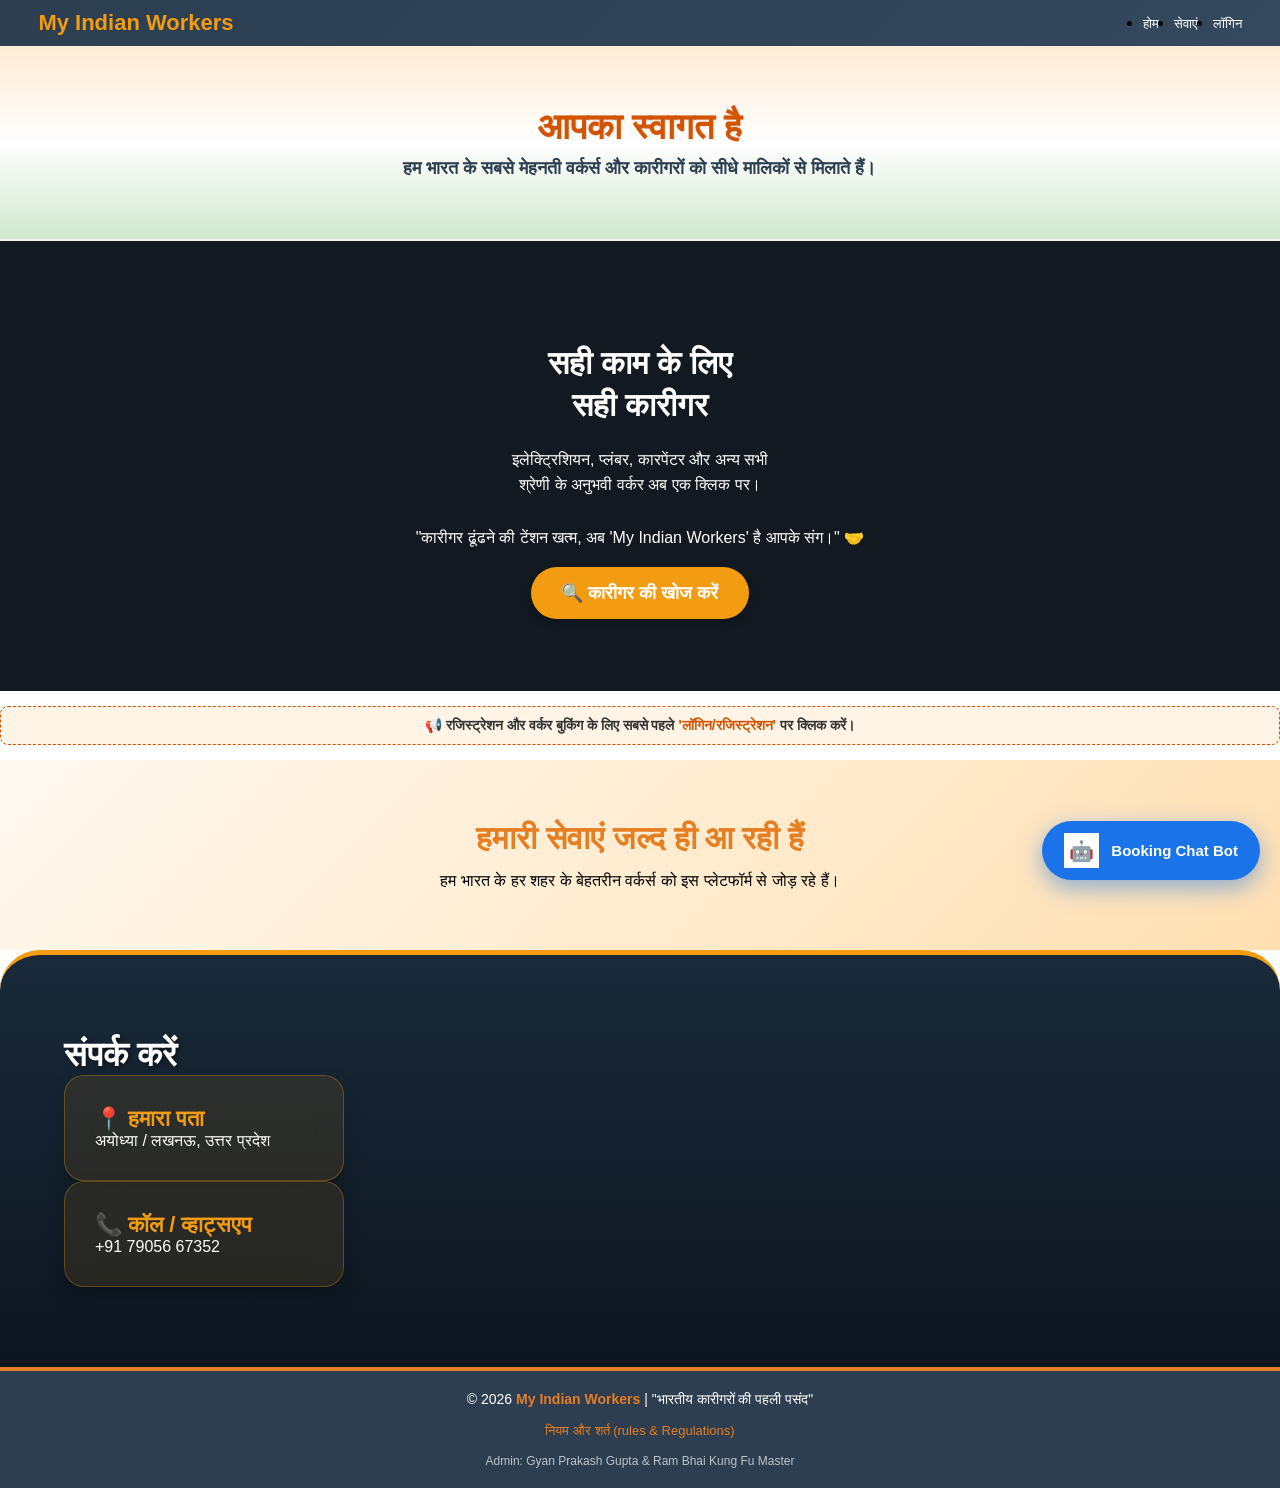
==== commit 0592d15b: "Add files via upload" ====
--- a/index.html
+++ b/index.html
@@ -111,15 +111,15 @@
     </div>
 
     <button type="button" onclick="toggleChat()" style="display: flex; align-items: center; background: #1a73e8; padding: 12px 22px; border-radius: 50px; cursor: pointer; box-shadow: 0 8px 25px rgba(26, 115, 232, 0.5); border: none; outline: none;">
-        <div style="width: 35px; height: 35px; background: white; border-radius: 50%; display: flex; align-items: center; justify-content: center; font-size: 20px;">🤖</div>
+        <div style="width: 35px; height: 35px; background: white; borde8r-radius: 50%; display: flex; align-items: center; justify-content: center; font-size: 20px;">🤖</div>
         <span style="color: white; font-weight: bold; font-size: 15px; margin-left: 12px; white-space: nowrap;">Booking Chat Bot</span>
     </button>
 </div>
 
 
 <script>
-    // आपकी API Key यहाँ पहले से सेट है
-    const BOT_API_KEY = "AIzaSyAp9jJhU9tC2_Uo7ujEMXZJ7RAjfHoACeE"; 
+    // आपकी API Key यहाँ पहले से ही है
+    const BOT_API_KEY = "AIzaSyA_0TjJpODhRcWRBkGhYVmAOYuXbWy0X70"; 
 
     async function handleBotSend(manualText) {
         const input = document.getElementById('bot-user-input');
@@ -129,78 +129,47 @@
 
         if (!text) return;
 
-        // आप का मैसेज स्क्रीन पर दिखाना
-        messages.innerHTML += `<div style="background: #e3f2fd; padding: 10px 14px; border-radius: 15px 15px 0px 15px; align-self: flex-end; max-width: 85%; word-wrap: break-word;"><b>आप:</b> ${text}</div>`;
+        messages.innerHTML += `<div style="background: #e3f2fd; padding: 10px 14px; border-radius: 15px 15px 0px 15px; align-self: flex-end; max-width: 85%; word-wrap: break-word; margin-bottom: 5px;"><b>आप:</b> ${text}</div>`;
         input.value = '';
-        status.innerText = "मैनेजर टाइप कर रहा है...";
+        status.innerText = "मैनेजर जवाब दे रहा है...";
         messages.scrollTop = messages.scrollHeight;
 
         try {
-            // हमने यहाँ 'v1beta' और सबसे स्टेबल मॉडल 'gemini-1.5-flash' का इस्तेमाल किया है
+            // हमने यहाँ Proxy का इस्तेमाल किया है जो हर मोबाइल ब्राउज़र पर चलेगा
             const apiUrl = `https://generativelanguage.googleapis.com/v1beta/models/gemini-1.5-flash:generateContent?key=${BOT_API_KEY}`;
+            const proxyUrl = "https://corsproxy.io/?" + encodeURIComponent(apiUrl);
 
-            const response = await fetch(apiUrl, {
+            const response = await fetch(proxyUrl, {
                 method: "POST",
-                headers: {
-                    "Content-Type": "application/json"
-                },
+                headers: { "Content-Type": "application/json" },
                 body: JSON.stringify({
-                    contents: [{
-                        parts: [{ text: `तुम "My Indian Workers" के मैनेजर हो। हमारे पास प्लंबर, मिस्त्री, इलेक्ट्रिशियन हैं। ग्राहक का जवाब हिंदी में विनम्र और छोटा दो: ${text}` }]
-                    }]
+                    contents: [{ parts: [{ text: `तुम "My Indian Workers" के मैनेजर हो। हिंदी में छोटा और विनम्र जवाब दो: ${text}` }] }]
                 })
             });
 
             const data = await response.json();
-
-            if (data.error) {
-                console.error("Google API Error:", data.error.message);
-                throw new Error(data.error.message);
-            }
-
+            
             if (data.candidates && data.candidates[0].content.parts[0].text) {
                 let reply = data.candidates[0].content.parts[0].text;
-                messages.innerHTML += `<div style="background: white; padding: 10px 14px; border-radius: 15px 15px 15px 0px; border: 1px solid #eee; color: #1a73e8; max-width: 85%; word-wrap: break-word;"><b>बॉट:</b> ${reply}</div>`;
+                messages.innerHTML += `<div style="background: white; padding: 10px 14px; border-radius: 15px 15px 15px 0px; border: 1px solid #eee; color: #1a73e8; max-width: 85%; word-wrap: break-word; margin-bottom: 5px;"><b>बॉट:</b> ${reply}</div>`;
             } else {
-                throw new Error("No candidates found");
+                throw new Error("No response from AI");
             }
-
         } catch (e) {
-            console.error("Final catch error:", e);
-            messages.innerHTML += `<div style="background: #ffebee; padding: 10px 14px; border-radius: 10px; color: #c62828; font-size: 12px; margin-top: 5px;">
-                क्षमा करें, रिस्पांस नहीं मिला। <br>
-                1. इंटरनेट कनेक्शन चेक करें। <br>
-                2. पक्का करें कि आपकी API Key एक्टिव है।
-            </div>`;
+            console.error(e);
+            messages.innerHTML += `<div style="background: #ffebee; padding: 10px 14px; border-radius: 10px; color: #c62828; font-size: 12px;">क्षमा करें, रिस्पांस नहीं मिला। 10 मिनट बाद फिर कोशिश करें या नई API Key बनाएं।</div>`;
         }
         
         status.innerText = "";
         messages.scrollTop = messages.scrollHeight;
     }
 
-    // चैट बॉक्स खोलने और बंद करने के लिए
     function toggleChat() {
         const box = document.getElementById('gemini-chat-box');
         box.style.display = (box.style.display === 'none' || box.style.display === '') ? 'flex' : 'none';
-        if(box.style.display === 'flex') document.getElementById('bot-user-input').focus();
     }
+</script>
 
-    // माइक कंट्रोल
-    const SpeechRecognition = window.SpeechRecognition || window.webkitSpeechRecognition;
-    if (SpeechRecognition) {
-        const recognition = new SpeechRecognition();
-        recognition.lang = 'hi-IN';
-        document.getElementById('mic-btn').onclick = () => { 
-            recognition.start(); 
-            document.getElementById('bot-status').innerText = "सुन रहा हूँ..."; 
-        };
-        recognition.onresult = (e) => { 
-            handleBotSend(e.results[0][0].transcript); 
-        };
-    }
-
-    document.getElementById('bot-user-input').onkeypress = (e) => { if(e.key === "Enter") handleBotSend(); };
-</script>
 
 
 
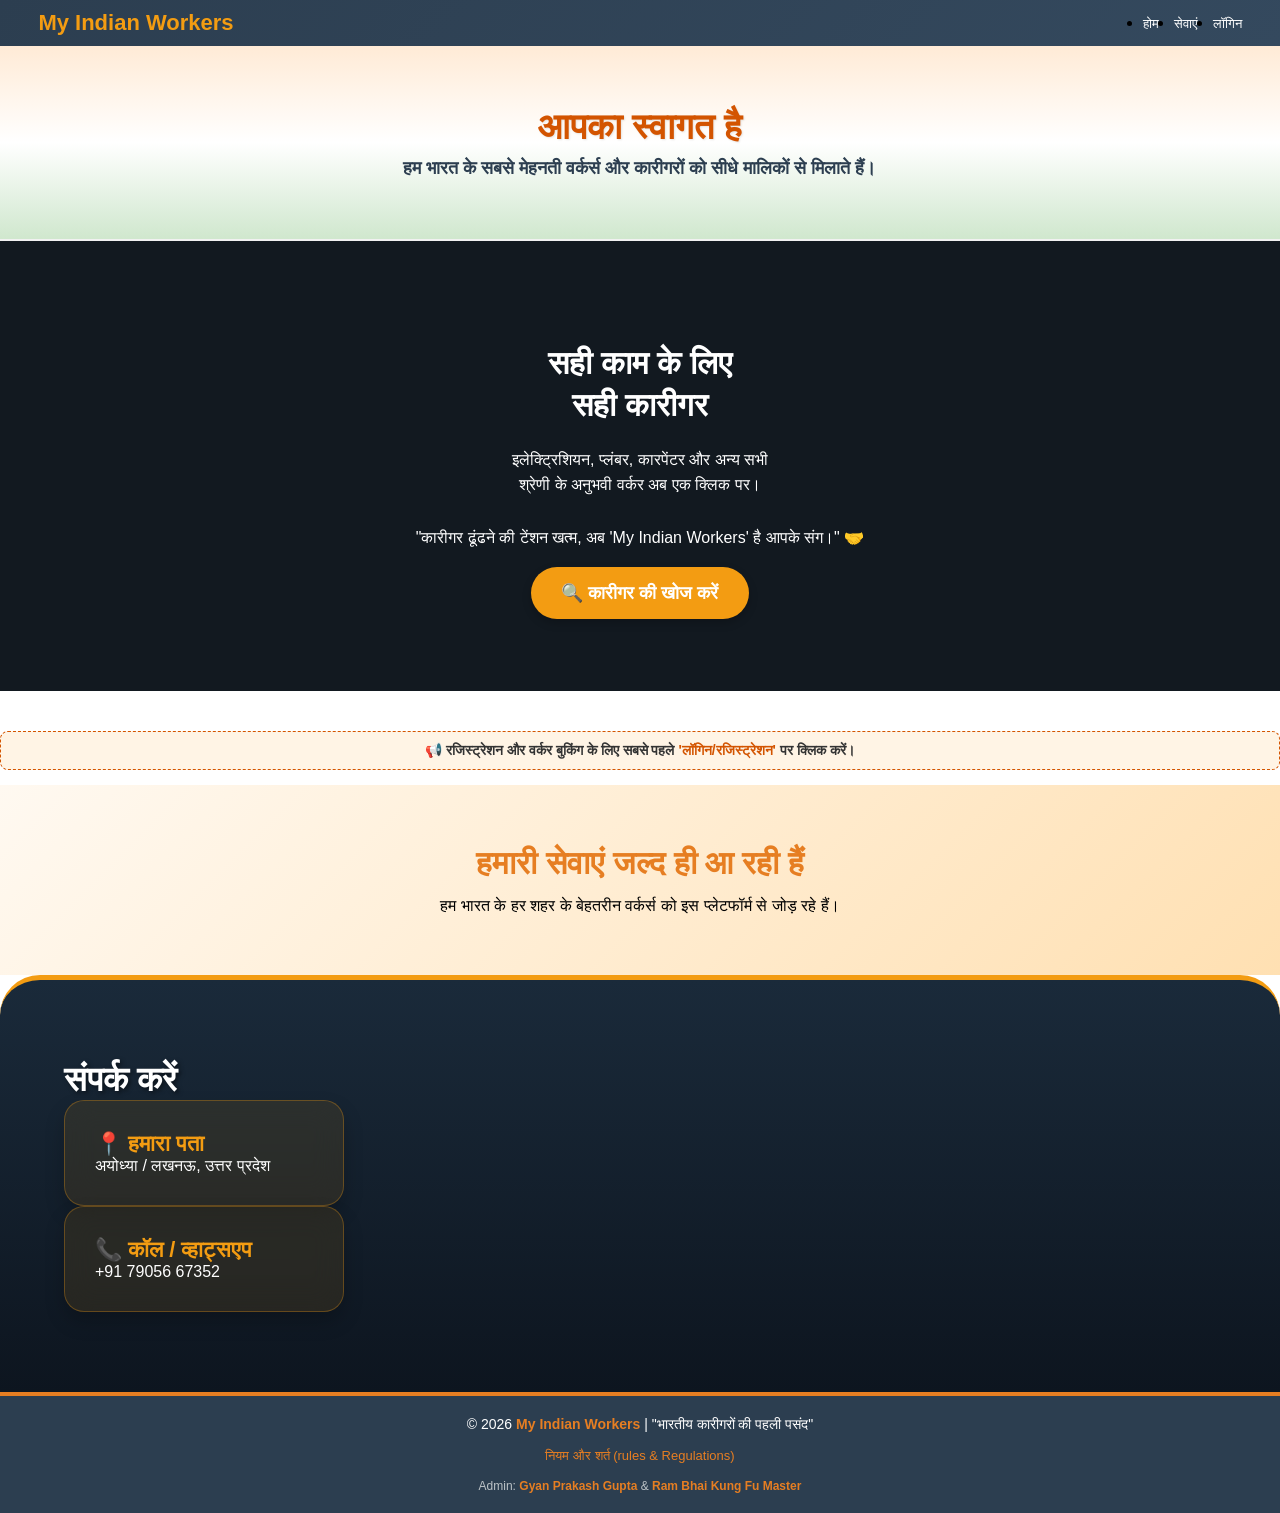
==== commit 0a757e7f: "Add files via upload" ====
--- a/index.html
+++ b/index.html
@@ -1,17 +1,32 @@
+
+
+
 <!DOCTYPE html>
 <html lang="hi">
 <head>
     <meta charset="UTF-8">
     <meta name="viewport" content="width=device-width, initial-scale=1.0">
     <title>My Indian Workers - भरोसेमंद भारतीय कारीगर</title>
-    <meta name="description" content="भारत के कुशल कारीगरों और श्रमिकों को काम दिलाने का एक आधुनिक डिजिटल प्लेटफॉर्म।">
-    <meta name="keywords" content="Indian Workers, Karigar, Service App, My Indian Workers,">
-    <meta name="google-site-verification" content="KIGJXd9Af2AJUBt31zpOiXykW_VehbHQGLeWhA6-VrI" />
+    
+   
+<meta name="description" content="भारत के कुशल कारीगरों और श्रमिकों को काम दिलाने का एक आधुनिक डिजिटल प्लेटफॉर्म।">
+<meta name="keywords" content="Indian Workers, Karigar, Service App, My Indian Workers,">
+
+
+<meta name="google-site-verification" content="KIGJXd9Af2AJUBt31zpOiXykW_VehbHQGLeWhA6-VrI" />
+
+
+    
     <link rel="stylesheet" href="style.css">
+
+
 </head>
 <body>
-
-<header>
+  
+  
+
+
+    <header>
     <nav class="navbar">
         <div class="logo">My Indian Workers</div>
         <ul class="nav-links">
@@ -22,153 +37,248 @@
     </nav>
 </header>
 
-<section id="home" class="tiranga-welcome">
+
+
+    <section id="home" class="tiranga-welcome">
     <div class="welcome-overlay">
-        <h2>आपका स्वागत है</h2>
+           <h2>आपका स्वागत है</h2>
         <p>हम भारत के सबसे मेहनती वर्कर्स और कारीगरों को सीधे मालिकों से मिलाते हैं।</p>
     </div>
 </section>
 
 <style>
+    /* तिरंगा बैकग्राउंड स्टाइल */
     .tiranga-welcome {
         padding: 60px 20px;
         text-align: center;
-        background: linear-gradient(to bottom, rgba(255, 153, 51, 0.2) 0%, rgba(255, 255, 255, 0.9) 50%, rgba(19, 136, 8, 0.2) 100%);
+        /* तिरंगा ग्रैडिएंट: केसरिया, सफेद, हरा */
+        background: linear-gradient(to bottom, 
+            rgba(255, 153, 51, 0.2) 0%, 
+            rgba(255, 255, 255, 0.9) 50%, 
+            rgba(19, 136, 8, 0.2) 100%);
         border-bottom: 2px solid #f1f1f1;
     }
-    .welcome-overlay h2 { color: #d35400; font-size: 36px; margin-bottom: 10px; font-weight: 800; text-shadow: 1px 1px 2px rgba(0,0,0,0.1); }
-    .welcome-overlay p { font-size: 18px; color: #2c3e50; font-weight: 600; max-width: 600px; margin: 0 auto; }
-    .service-card { background: white; padding: 20px; border-radius: 8px; box-shadow: 0 2px 5px rgba(0,0,0,0.1); width: 150px; font-weight: bold; border-bottom: 3px solid #e67e22; }
-    @media (max-width: 600px) { .welcome-overlay h2 { font-size: 28px; } .welcome-overlay p { font-size: 16px; } }
+
+    .welcome-overlay h2 {
+        color: #d35400; /* केसरिया रंग का टच */
+        font-size: 36px;
+        margin-bottom: 10px;
+        font-weight: 800;
+        text-shadow: 1px 1px 2px rgba(0,0,0,0.1);
+    }
+
+    .welcome-overlay p {
+        font-size: 18px;
+        color: #2c3e50;
+        font-weight: 600;
+        max-width: 600px;
+        margin: 0 auto;
+    }
+
+    /* मोबाइल के लिए सुधार */
+    @media (max-width: 600px) {
+        .welcome-overlay h2 { font-size: 28px; }
+        .welcome-overlay p { font-size: 16px; }
+    }
 </style>
 
-<section id="hero" class="hero-section">
+<style>
+    .service-card {
+        background: white;
+        padding: 20px;
+        border-radius: 8px;
+        box-shadow: 0 2px 5px rgba(0,0,0,0.1);
+        width: 150px;
+        font-weight: bold;
+        border-bottom: 3px solid #e67e22; }
+    </style>
+ <section id="hero" class="hero-section">
     <div class="hero-overlay">
         <div class="hero-content">
             <h1>सही काम के लिए<br>सही कारीगर</h1>
             <p>इलेक्ट्रिशियन, प्लंबर, कारपेंटर और अन्य सभी<br>श्रेणी के अनुभवी वर्कर अब एक क्लिक पर।</p>
-            "कारीगर ढूंढने की टेंशन खत्म, अब 'My Indian Workers' है आपके संग।" 🤝
-            <div style="text-align: center; margin: 20px;">
-                <a href="search.html" style="text-decoration: none;">
-                    <button style="background: #f39c12; color: white; padding: 15px 30px; border: none; border-radius: 50px; font-weight: bold; font-size: 18px; cursor: pointer; box-shadow: 0 4px 10px rgba(0,0,0,0.2);">
-                        🔍 कारीगर की खोज करें
-                    </button>
-                </a>
-            </div>
-            <div id="searchResults" style="margin-top:20px;"></div>
+            
+     ​"कारीगर ढूंढने की टेंशन खत्म, अब 'My Indian Workers' है आपके संग।" 🤝
+        
+<div style="text-align: center; margin: 20px;">
+    <a href="search.html" style="text-decoration: none;">
+        <button style="background: #f39c12; color: white; padding: 15px 30px; border: none; border-radius: 50px; font-weight: bold; font-size: 18px; cursor: pointer; box-shadow: 0 4px 10px rgba(0,0,0,0.2);">
+            🔍 कारीगर की खोज करें
+        </button>
+    </a>
+</div>
+
+
+
+<div id="results" style="width: 90%; max-width: 500px; margin: 10px auto;"></div>
+
+
+
+<div id="searchResults" style="margin-top:20px;"></div>
+
+
+          
         </div>
     </div>
-</section>
+    
+   
+    
+</section>
+
+
+
+</section>
+</section> <div id="services-anchor"></div> 
+<h2 style="text-align: center; color: #34495e; font-size: 32px; margin-top: 40px;">
+    <div id="search-results-container" style="display: none; padding: 20px; background: #fff3e6; border-radius: 15px; margin: 20px auto; max-width: 800px; border: 2px dashed #e67e22; text-align: center;">
+    <h3 id="result-title" style="color: #e67e22;"></h3>
+    <p id="result-message" style="color: #555;"></p>
+    </div>
+
+    
+</h2>
 
 <div style="text-align: center; margin: 15px 0; padding: 10px; background: #fff4e5; border-radius: 8px; border: 1px dashed #d35400;">
     <p style="margin: 0; font-size: 14px; color: #333; font-weight: bold;">
-        📢 रजिस्ट्रेशन और वर्कर बुकिंग के लिए सबसे पहले <span style="color: #d35400;">'लॉगिन/रजिस्ट्रेशन'</span> पर क्लिक करें।
+        📢 रजिस्ट्रेशन और वर्कर बुकिंग के लिए सबसे पहले 
+        <span style="color: #d35400;">'लॉगिन/रजिस्ट्रेशन'</span> पर क्लिक करें।
     </p>
 </div>
+
+
 
 <main style="padding: 50px 5%; text-align: center;">
     <h2>हमारी सेवाएं जल्द ही आ रही हैं</h2>
     <p>हम भारत के हर शहर के बेहतरीन वर्कर्स को इस प्लेटफॉर्म से जोड़ रहे हैं।</p>
 </main>
-
 <section id="contact">
     <h2>संपर्क करें</h2>
     <div class="contact-container">
-        <div class="contact-card-new"><h4>📍 हमारा पता</h4><p>अयोध्या / लखनऊ, उत्तर प्रदेश</p></div>
-        <div class="contact-card-new"><h4>📞 कॉल / व्हाट्सएप</h4><p>+91 79056 67352</p></div>
-    </div>
-</section>
-
-<footer>
+        <div class="contact-card-new">
+            <h4>📍 हमारा पता</h4>
+            <p>अयोध्या / लखनऊ, उत्तर प्रदेश</p>
+        </div>
+
+        <div class="contact-card-new">
+            <h4>📞 कॉल / व्हाट्सएप</h4>
+            <p>+91 79056 67352</p>
+        </div>
+    </div>
+</section>
+
+
+
+  <footer>
     <p>© 2026 <span class="brand-name">My Indian Workers</span> | "भारतीय कारीगरों की पहली पसंद"</p>
-    <div class="footer-links"><a href="terms.html" target="_blank">नियम और शर्त (rules & Regulations)</a></div>
-    <div class="admin-info">Admin: Gyan Prakash Gupta & Ram Bhai Kung Fu Master</div>
+    
+    <div class="footer-links">
+    <a href="terms.html" target="_blank">नियम और शर्त (rules & Regulations)</a>
+</div>
+
+    
+    <div class="admin-info">
+        Admin: <span class="admin-name">Gyan Prakash Gupta</span> & <span class="admin-name">Ram Bhai Kung Fu Master</span>
+    </div>
 </footer>
 
-<div id="gemini-bot-container" style="position: fixed; bottom: 20px; right: 20px; z-index: 999999; font-family: sans-serif; display: flex; flex-direction: column; align-items: flex-end;">
-    
-    <div id="gemini-chat-box" style="display: none; width: 310px; height: 460px; background: white; border-radius: 20px; box-shadow: 0 10px 40px rgba(0,0,0,0.4); margin-bottom: 15px; overflow: hidden; border: 1px solid #ddd; flex-direction: column;">
-        <div style="background: #1a73e8; color: white; padding: 16px; font-weight: bold; display: flex; justify-content: space-between; align-items: center;">
-            <div style="display: flex; align-items: center;">
-                <span style="background: white; border-radius: 50%; padding: 4px; margin-right: 10px;">🤖</span>
-                <span>Online Manager</span>
-            </div>
-            <span onclick="toggleChat()" style="cursor: pointer; font-size: 28px; line-height: 20px;">&times;</span>
-        </div>
-        <div id="bot-messages" style="flex: 1; padding: 15px; overflow-y: auto; font-size: 14px; background: #f9f9f9; display: flex; flex-direction: column; gap: 12px;">
-            <div style="background: #e1e1e1; padding: 10px 14px; border-radius: 15px 15px 15px 0px; width: fit-content; max-width: 85%;">
-                नमस्ते! मैं 'My Indian Workers' मैनेजर हूँ। मैं आपकी क्या मदद कर सकता हूँ?
-            </div>
-        </div>
-        <div style="padding: 12px; border-top: 1px solid #eee; background: white;">
-            <div id="bot-status" style="padding: 0 5px 5px; font-size: 11px; color: #1a73e8; font-weight: bold; height: 16px;"></div>
-            <div style="display: flex; align-items: center; background: #f0f2f5; border-radius: 25px; padding: 5px 12px;">
-                <input type="text" id="bot-user-input" placeholder="यहाँ लिखें..." style="flex: 1; border: none; background: transparent; padding: 8px; outline: none; font-size: 14px;">
-                <button id="mic-btn" style="background: #ff9800; color: white; border: none; border-radius: 50%; width: 35px; height: 35px; cursor: pointer; margin-right: 8px; display: flex; align-items: center; justify-content: center;">🎤</button>
-                <button onclick="handleBotSend()" style="background: transparent; border: none; color: #1a73e8; font-size: 22px; cursor: pointer;">➤</button>
-            </div>
-        </div>
-    </div>
-
-    <button type="button" onclick="toggleChat()" style="display: flex; align-items: center; background: #1a73e8; padding: 12px 22px; border-radius: 50px; cursor: pointer; box-shadow: 0 8px 25px rgba(26, 115, 232, 0.5); border: none; outline: none;">
-        <div style="width: 35px; height: 35px; background: white; borde8r-radius: 50%; display: flex; align-items: center; justify-content: center; font-size: 20px;">🤖</div>
-        <span style="color: white; font-weight: bold; font-size: 15px; margin-left: 12px; white-space: nowrap;">Booking Chat Bot</span>
-    </button>
-</div>
+
+
+<script src="script.js"></script>
 
 
 <script>
-    // आपकी API Key यहाँ पहले से ही है
-    const BOT_API_KEY = "AIzaSyA_0TjJpODhRcWRBkGhYVmAOYuXbWy0X70"; 
-
-    async function handleBotSend(manualText) {
-        const input = document.getElementById('bot-user-input');
-        const text = manualText || input.value.trim();
-        const messages = document.getElementById('bot-messages');
-        const status = document.getElementById('bot-status');
-
-        if (!text) return;
-
-        messages.innerHTML += `<div style="background: #e3f2fd; padding: 10px 14px; border-radius: 15px 15px 0px 15px; align-self: flex-end; max-width: 85%; word-wrap: break-word; margin-bottom: 5px;"><b>आप:</b> ${text}</div>`;
-        input.value = '';
-        status.innerText = "मैनेजर जवाब दे रहा है...";
-        messages.scrollTop = messages.scrollHeight;
-
-        try {
-            // हमने यहाँ Proxy का इस्तेमाल किया है जो हर मोबाइल ब्राउज़र पर चलेगा
-            const apiUrl = `https://generativelanguage.googleapis.com/v1beta/models/gemini-1.5-flash:generateContent?key=${BOT_API_KEY}`;
-            const proxyUrl = "https://corsproxy.io/?" + encodeURIComponent(apiUrl);
-
-            const response = await fetch(proxyUrl, {
-                method: "POST",
-                headers: { "Content-Type": "application/json" },
-                body: JSON.stringify({
-                    contents: [{ parts: [{ text: `तुम "My Indian Workers" के मैनेजर हो। हिंदी में छोटा और विनम्र जवाब दो: ${text}` }] }]
-                })
-            });
-
-            const data = await response.json();
-            
-            if (data.candidates && data.candidates[0].content.parts[0].text) {
-                let reply = data.candidates[0].content.parts[0].text;
-                messages.innerHTML += `<div style="background: white; padding: 10px 14px; border-radius: 15px 15px 15px 0px; border: 1px solid #eee; color: #1a73e8; max-width: 85%; word-wrap: break-word; margin-bottom: 5px;"><b>बॉट:</b> ${reply}</div>`;
-            } else {
-                throw new Error("No response from AI");
-            }
-        } catch (e) {
-            console.error(e);
-            messages.innerHTML += `<div style="background: #ffebee; padding: 10px 14px; border-radius: 10px; color: #c62828; font-size: 12px;">क्षमा करें, रिस्पांस नहीं मिला। 10 मिनट बाद फिर कोशिश करें या नई API Key बनाएं।</div>`;
-        }
-        
-        status.innerText = "";
-        messages.scrollTop = messages.scrollHeight;
-    }
-
-    function toggleChat() {
-        const box = document.getElementById('gemini-chat-box');
-        box.style.display = (box.style.display === 'none' || box.style.display === '') ? 'flex' : 'none';
-    }
+    
+   
+    function searchWorkers() {
+
+    const scriptURL = "https://script.google.com/macros/s/AKfycbx7i54hKon1Dizk_ZgP6tpjNolJINeYLxPD4UdncQwMZUpUHgO4GI-NhzSC5o8IpaeZ/exec";
+    
+    const city = document.getElementById('cityInput').value.trim();
+    const work = document.getElementById('workInput').value.trim();
+    const display = document.getElementById('searchResults');
+
+    if(!city || !work) {
+        alert("कृपया शहर और काम दोनों भरें");
+        return;
+    }
+
+    // लोडिंग मैसेज
+    display.innerHTML = "<p style='text-align:center; color:#d35400;'><b>🔍 खोजा जा रहा है...</b></p>";
+
+    // डेटा मंगाना
+    fetch(`${scriptURL}?action=search&city=${encodeURIComponent(city)}&work=${encodeURIComponent(work)}`)
+    .then(response => response.json())
+    .then(results => {
+        display.innerHTML = ""; // मैसेज हटाएँ
+ 
+
+        if (results && results.length > 0) {
+                        results.forEach(worker => {
+                display.innerHTML += `
+                    <div style="border:1px solid #d35400; padding:15px; margin:10px; border-radius:12px; background:#fff; box-shadow: 0 4px 8px rgba(0,0,0,0.1);">
+                        <p style="font-size: 18px; color: #d35400; margin:0;"><b>नाम:</b> ${worker.name}</p>
+                        <p style="margin:5px 0;"><b>काम:</b> ${worker.work}</p>
+                        <p style="margin:5px 0;"><b>शहर:</b> ${worker.city}</p>
+                        <hr style="border:0; border-top:1px solid #eee; margin:10px 0;">
+                        <button onclick="window.location.href='owner-form.html'" style="width:100%; background:#27ae60; color:white; border:none; padding:10px; border-radius:8px; cursor:pointer; font-weight:bold;">
+                            बुकिंग के लिए संपर्क करें
+                        </button>
+                    </div>\`;
+
+
+               
+            }); // यह forEach को बंद करेगा
+} // 
+       
+        else {
+            display.innerHTML = "<p style='text-align:center; color:red; padding:20px;'>माफ़ करें, इस शहर में कारीगर नहीं मिला।</p>"
+        } // else को बंद करने के लि
+
+ })
+    .catch(error => { //
+        console.error('Error!', error);
+        display.innerHTML = "<p style='text-align:center; color:red;'>कनेक्शन फेल। फिर कोशश करें।</p>";
+    }); //यह catch को बंद करेगा
+} // यह मुख्य function searchWorkers को बंद करेगा
+
+
+ 
+
+
+
 </script>
+
+
+
+<script id="omnidimension-web-widget" async src="https://omnidim.io/web_widget.js?secret_key=85804bf0bef616966682ef24d4f0f596"></script>
+
+<style>
+    /* विजेट के बटन को छोटा और लेफ्ट में करने के लिए */
+    #omnidimension-web-widget-container, 
+    .omnidimension-chat-launcher {
+        left: 20px !important;    /* लेफ्ट साइड में रखने के लिए */
+        right: auto !important;   /* राइट साइड से हटाने के लिए */
+        bottom: 20px !important;  /* नीचे से दूरी */
+        transform: scale(0.8);    /* विजेट को 20% छोटा करने के लिए */
+        transform-origin: bottom left;
+    }
+
+    /* चैट विंडो को भी लेफ्ट में खोलने के लिए */
+    #omnidimension-chat-window {
+        left: 20px !important;
+        right: auto !important;
+    }
+</style>
+
+
+
+</script>
+
+
+
+
+
+
 
 
 
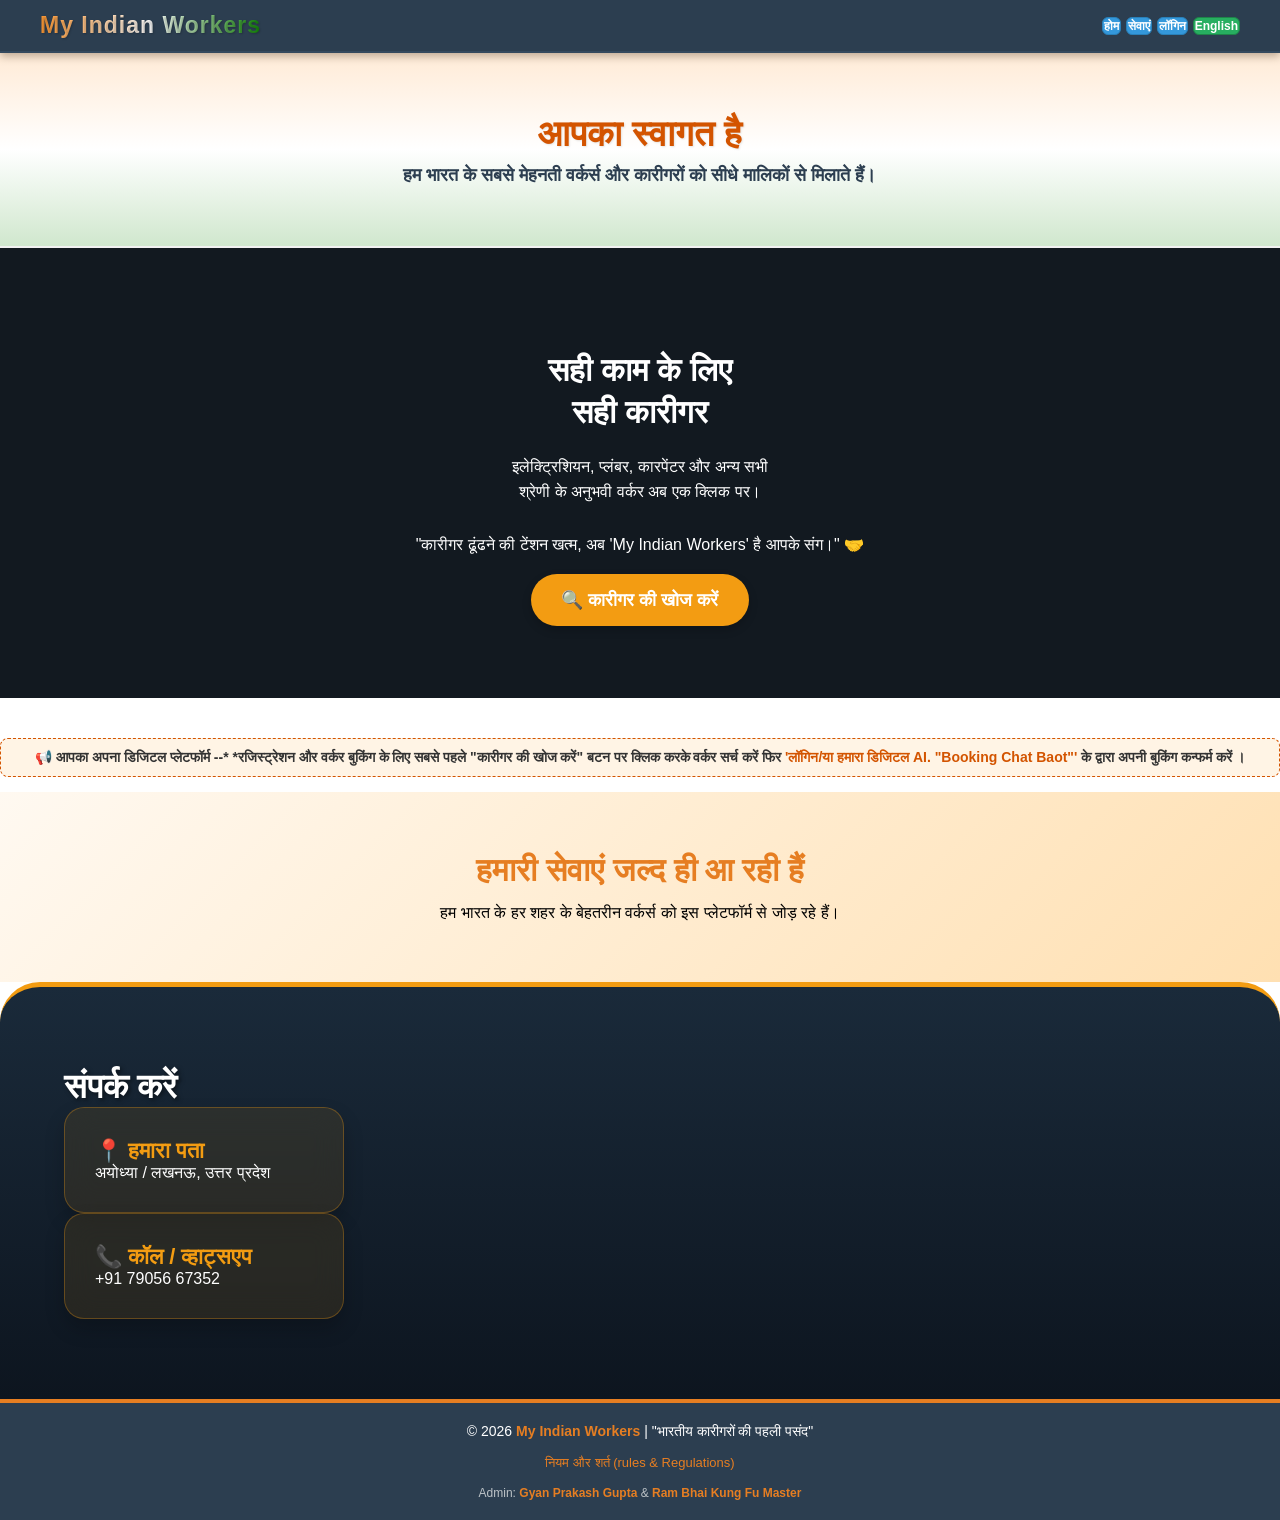
==== commit e6e9f479: "Add files via upload" ====
--- a/index.html
+++ b/index.html
@@ -23,19 +23,37 @@
 </head>
 <body>
   
-  
-
-
-    <header>
-    <nav class="navbar">
-        <div class="logo">My Indian Workers</div>
-        <ul class="nav-links">
-            <li><a href="home-content.html">होम</a></li>
-            <li><a href="services.html">सेवाएं</a></li>
-            <li><a href="login-choice.html">लॉगिन</a></li>
+
+
+<header style="background-color: #2c3e50; padding: 12px 15px; box-shadow: 0 4px 8px rgba(0,0,0,0.3); border-bottom: 2px solid #34495e;">
+    <nav style="display: flex; justify-content: space-between; align-items: center; max-width: 1200px; margin: 0 auto; font-family: Arial, sans-serif;">
+        
+        <div style="font-size: 23px; font-weight: 900; white-space: nowrap; letter-spacing: 1px; 
+                    background: linear-gradient(to right, #FF9933, #FFFFFF, #138808); 
+                    -webkit-background-clip: text; 
+                    -webkit-text-fill-color: transparent;
+                    text-shadow: 1px 1px 2px rgba(0,0,0,0.2);">
+            My Indian Workers
+        </div>
+
+        <ul style="list-style: none; display: flex; align-items: center; gap: 5px; margin: 0; padding: 0;">
+            <li>
+                <a href="home-content.html" id="navHome" style="text-decoration: none; background-color: #3498db; color: #ffffff !important; padding: 1px 1px; border-radius: 6px; font-weight: bold; font-size: 12px; display: inline-block; border: 1px solid #2980b9;">होम</a>
+            </li>
+            <li>
+                <a href="services.html" id="navServices" style="text-decoration: none; background-color: #3498db; color: #ffffff !important; padding: 1px 1px; border-radius: 6px; font-weight: bold; font-size: 12px; display: inline-block; border: 1px solid #2980b9;">सेवाएं</a>
+            </li>
+            <li>
+                <a href="login-choice.html" id="navLogin" style="text-decoration: none; background-color: #3498db; color: #ffffff !important; padding: 1px 1px; border-radius: 6px; font-weight: bold; font-size: 12px; display: inline-block; border: 1px solid #2980b9;">लॉगिन</a>
+            </li>
+            <li>
+                <button id="langBtn" onclick="toggleLanguage()" style="background-color: #27ae60; color: #ffffff !important; border: 1px solid #1e8449; padding: 1px 1px; border-radius: 6px; font-weight: bold; font-size: 12px; cursor: pointer; display: inline-block;">English</button>
+            </li>
         </ul>
     </nav>
 </header>
+
+
 
 
 
@@ -140,8 +158,8 @@
 
 <div style="text-align: center; margin: 15px 0; padding: 10px; background: #fff4e5; border-radius: 8px; border: 1px dashed #d35400;">
     <p style="margin: 0; font-size: 14px; color: #333; font-weight: bold;">
-        📢 रजिस्ट्रेशन और वर्कर बुकिंग के लिए सबसे पहले 
-        <span style="color: #d35400;">'लॉगिन/रजिस्ट्रेशन'</span> पर क्लिक करें।
+        📢 आपका अपना डिजिटल  प्लेटफॉर्म --* *रजिस्ट्रेशन और वर्कर बुकिंग के लिए सबसे पहले "कारीगर की खोज करें" बटन पर क्लिक करके वर्कर सर्च करें फिर 
+        <span style="color: #d35400;">'लॉगिन/या हमारा डिजिटल AI. "Booking Chat Baot"'</span>  के द्वारा अपनी बुकिंग कन्फर्म करें ।
     </p>
 </div>
 
@@ -276,6 +294,62 @@
 
 
 
+<script>
+function toggleLanguage() {
+    const btn = document.getElementById('langBtn');
+    
+    // बदलने वाले सभी एलिमेंट्स को पकड़ना
+    const navHome = document.getElementById('navHome');
+    const navServices = document.getElementById('navServices');
+    const navLogin = document.getElementById('navLogin');
+    const welcomeH2 = document.querySelector('.welcome-overlay h2');
+    const welcomeP = document.querySelector('.welcome-overlay p');
+    const heroH1 = document.querySelector('.hero-content h1');
+    const heroP = document.querySelector('.hero-content p');
+    const searchBtn = document.querySelector('#hero button');
+    const noticeP = document.querySelector('div[style*="background: #fff4e5"] p');
+    const comingSoonH2 = document.querySelector('main h2');
+    const comingSoonP = document.querySelector('main p');
+    const contactH2 = document.querySelector('#contact h2');
+    const footerText = document.querySelector('footer p');
+
+    if (btn.innerText === "English") {
+        btn.innerText = "हिंदी";
+        
+        // --- ENGLISH TEXT ---
+        navHome.innerText = "Home";
+        navServices.innerText = "Services";
+        navLogin.innerText = "Login";
+        welcomeH2.innerText = "Welcome";
+        welcomeP.innerText = "Connecting India's most hardworking workers directly with owners.";
+        heroH1.innerHTML = "Right Workers<br>For Right Work";
+        heroP.innerHTML = "Electricians, Plumbers, Carpenters and more<br>now just a click away.";
+        if(searchBtn) searchBtn.innerText = "🔍 Search Workers";
+        if(noticeP) noticeP.innerHTML = "📢 Your Digital Platform --* For registration and booking, first click 'Search Workers' button then confirm through <span style='color: #d35400;'>'Login/AI Booking Chatbot'</span>.";
+        comingSoonH2.innerText = "Our Services Coming Soon";
+        comingSoonP.innerText = "Connecting best workers from every city of India.";
+        contactH2.innerText = "Contact Us";
+        footerText.innerHTML = "© 2026 <span class='brand-name'>My Indian Workers</span> | 'First choice of Indian Workers'";
+    } else {
+        btn.innerText = "English";
+        
+        // --- वापस हिंदी टेक्स्ट ---
+        navHome.innerText = "होम";
+        navServices.innerText = "सेवाएं";
+        navLogin.innerText = "लॉगिन";
+        welcomeH2.innerText = "आपका स्वागत है";
+        welcomeP.innerText = "हम भारत के सबसे मेहनती वर्कर्स और कारीगरों को सीधे मालिकों से मिलाते हैं।";
+        heroH1.innerHTML = "सही काम के लिए<br>सही कारीगर";
+        heroP.innerHTML = "इलेक्ट्रिशियन, प्लंबर, कारपेंटर और अन्य सभी<br>श्रेणी के अनुभवी वर्कर अब एक क्लिक पर।";
+        if(searchBtn) searchBtn.innerText = "🔍 कारीगर की खोज करें";
+        if(noticeP) noticeP.innerHTML = "📢 आपका अपना डिजिटल प्लेटफॉर्म --* रजिस्ट्रेशन और वर्कर बुकिंग के लिए सबसे पहले 'कारीगर की खोज करें' बटन पर क्लिक करके वर्कर सर्च करें फिर <span style='color: #d35400;'>'लॉगिन/या हमारा डिजिटल AI. \"Booking Chat Baot\"'</span> के द्वारा अपनी बुकिंग कन्फर्म करें ।";
+        comingSoonH2.innerText = "हमारी सेवाएं जल्द ही आ रही हैं";
+        comingSoonP.innerText = "हम भारत के हर शहर के बेहतरीन वर्कर्स को इस प्लेटफॉर्म से जोड़ रहे हैं।";
+        contactH2.innerText = "संपर्क करें";
+        footerText.innerHTML = "© 2026 <span class='brand-name'>My Indian Workers</span> | 'भारतीय कारीगरों की पहली पसंद'";
+    }
+}
+</script>
 
 
 
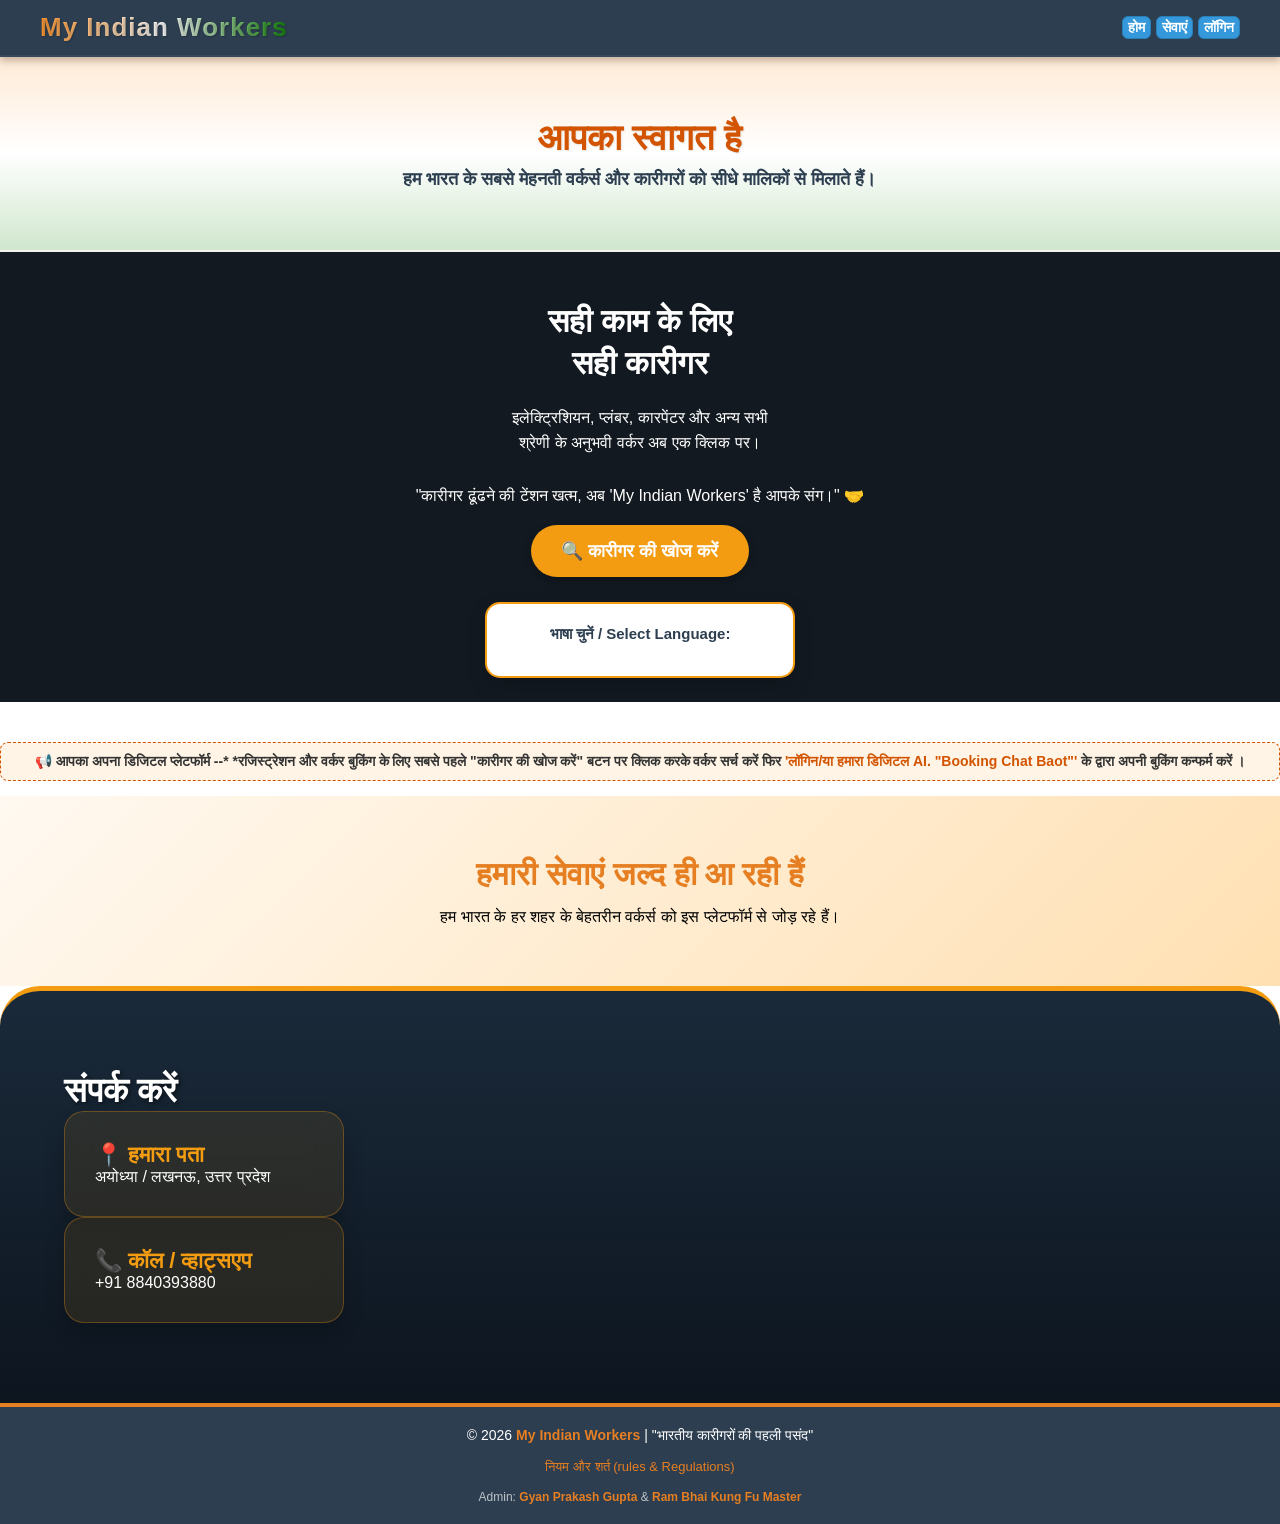
==== commit f83a8118: "Add files via upload" ====
--- a/index.html
+++ b/index.html
@@ -18,6 +18,14 @@
 
     
     <link rel="stylesheet" href="style.css">
+    
+
+
+
+
+
+
+    
 
 
 </head>
@@ -28,7 +36,7 @@
 <header style="background-color: #2c3e50; padding: 12px 15px; box-shadow: 0 4px 8px rgba(0,0,0,0.3); border-bottom: 2px solid #34495e;">
     <nav style="display: flex; justify-content: space-between; align-items: center; max-width: 1200px; margin: 0 auto; font-family: Arial, sans-serif;">
         
-        <div style="font-size: 23px; font-weight: 900; white-space: nowrap; letter-spacing: 1px; 
+        <div style="font-size: 26px; font-weight: 900; white-space: nowrap; letter-spacing: 1px; 
                     background: linear-gradient(to right, #FF9933, #FFFFFF, #138808); 
                     -webkit-background-clip: text; 
                     -webkit-text-fill-color: transparent;
@@ -38,20 +46,26 @@
 
         <ul style="list-style: none; display: flex; align-items: center; gap: 5px; margin: 0; padding: 0;">
             <li>
-                <a href="home-content.html" id="navHome" style="text-decoration: none; background-color: #3498db; color: #ffffff !important; padding: 1px 1px; border-radius: 6px; font-weight: bold; font-size: 12px; display: inline-block; border: 1px solid #2980b9;">होम</a>
+                <a href="home-content.html" id="navHome" style="text-decoration: none; background-color: #3498db; color: #ffffff !important; padding: 2px 5px; border-radius: 6px; font-weight: bold; font-size: 14px; display: inline-block; border: 1px solid #2980b9;">होम</a>
             </li>
             <li>
-                <a href="services.html" id="navServices" style="text-decoration: none; background-color: #3498db; color: #ffffff !important; padding: 1px 1px; border-radius: 6px; font-weight: bold; font-size: 12px; display: inline-block; border: 1px solid #2980b9;">सेवाएं</a>
+                <a href="services.html" id="navServices" style="text-decoration: none; background-color: #3498db; color: #ffffff !important; padding: 2px 5px; border-radius: 6px; font-weight: bold; font-size: 14px; display: inline-block; border: 1px solid #2980b9;">सेवाएं</a>
             </li>
             <li>
-                <a href="login-choice.html" id="navLogin" style="text-decoration: none; background-color: #3498db; color: #ffffff !important; padding: 1px 1px; border-radius: 6px; font-weight: bold; font-size: 12px; display: inline-block; border: 1px solid #2980b9;">लॉगिन</a>
+                <a href="login-choice.html" id="navLogin" style="text-decoration: none; background-color: #3498db; color: #ffffff !important; padding: 2px 5px; border-radius: 6px; font-weight: bold; font-size: 14px; display: inline-block; border: 1px solid #2980b9;">लॉगिन</a>
             </li>
-            <li>
-                <button id="langBtn" onclick="toggleLanguage()" style="background-color: #27ae60; color: #ffffff !important; border: 1px solid #1e8449; padding: 1px 1px; border-radius: 6px; font-weight: bold; font-size: 12px; cursor: pointer; display: inline-block;">English</button>
-            </li>
+            
+        
+            
+            
+            
+            
         </ul>
     </nav>
 </header>
+
+
+
 
 
 
@@ -128,6 +142,63 @@
 
 
 
+
+
+<div id="google-translate-container" style="text-align: center; margin: 25px auto; max-width: 310px; position: relative; z-index: 9999;">
+    
+    <div style="background: #ffffff; padding: 18px; border-radius: 15px; border: 2px solid #f39c12; box-shadow: 0 8px 20px rgba(0,0,0,0.15);">
+        <p style="margin: 0 0 12px 0; font-weight: bold; color: #2c3e50; font-size: 15px; font-family: Arial, sans-serif;">
+            भाषा चुनें / Select Language:
+        </p>
+        
+        <div id="google_translate_element"></div>
+    </div>
+
+    <style>
+        /* बटन को सुंदर और वर्किंग बनाने के लिए */
+        #google_translate_element select {
+            background-color: #f39c12 !important; 
+            color: #ffffff !important;           
+            border: 2px solid #e67e22 !important;
+            border-radius: 10px !important;
+            padding: 12px 15px !important;
+            font-size: 16px !important;
+            font-weight: 800 !important;
+            width: 100% !important;
+            cursor: pointer !important;
+            display: block !important;
+            height: auto !important;
+        }
+
+        /* गूगल के फालतू लोगो को हटाने के लिए */
+        .goog-te-gadget span, .goog-te-gadget img, .goog-te-banner-frame { display: none !important; }
+        .goog-te-gadget { font-size: 0 !important; color: transparent !important; }
+        
+        /* पेज के ऊपर की पट्टी हटाना */
+        body { top: 0 !important; position: static !important; }
+        .skiptranslate { display: none !important; }
+    </style>
+
+    <script type="text/javascript">
+        function googleTranslateElementInit() {
+            new google.translate.TranslateElement({
+                pageLanguage: 'hi', 
+                includedLanguages: 'en,hi', 
+                layout: google.translate.TranslateElement.InlineLayout.SIMPLE,
+                autoDisplay: false
+            }, 'google_translate_element');
+        }
+    </script>
+    <script type="text/javascript" src="https://translate.google.com/translate_a/element.js?cb=googleTranslateElementInit"></script>
+</div>
+
+
+
+
+
+
+
+
 <div id="results" style="width: 90%; max-width: 500px; margin: 10px auto;"></div>
 
 
@@ -179,7 +250,7 @@
 
         <div class="contact-card-new">
             <h4>📞 कॉल / व्हाट्सएप</h4>
-            <p>+91 79056 67352</p>
+            <p>+91 8840393880</p>
         </div>
     </div>
 </section>
@@ -198,6 +269,13 @@
         Admin: <span class="admin-name">Gyan Prakash Gupta</span> & <span class="admin-name">Ram Bhai Kung Fu Master</span>
     </div>
 </footer>
+
+
+
+
+
+
+
 
 
 
@@ -359,6 +437,5 @@
 
 
 
-
 </body>
-</html>
+</html>
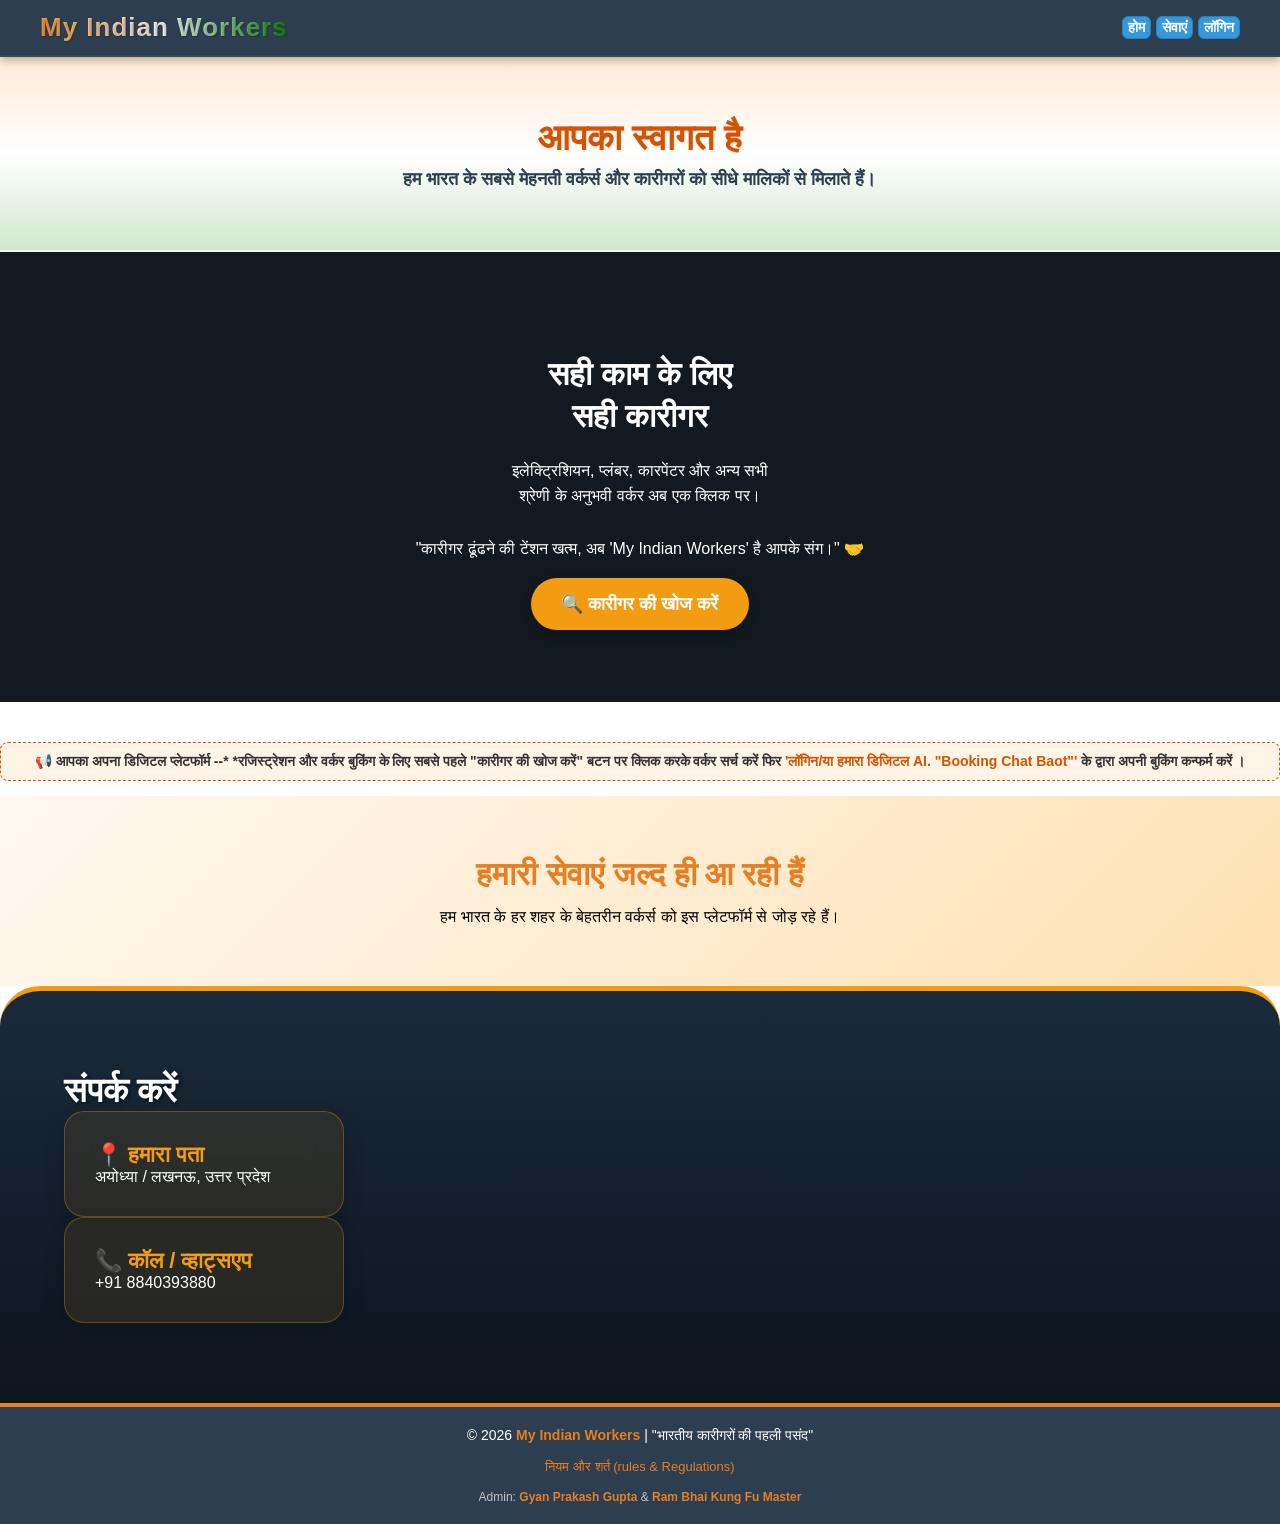
==== commit 8d178fb1: "Add files via upload" ====
--- a/index.html
+++ b/index.html
@@ -144,53 +144,7 @@
 
 
 
-<div id="google-translate-container" style="text-align: center; margin: 25px auto; max-width: 310px; position: relative; z-index: 9999;">
-    
-    <div style="background: #ffffff; padding: 18px; border-radius: 15px; border: 2px solid #f39c12; box-shadow: 0 8px 20px rgba(0,0,0,0.15);">
-        <p style="margin: 0 0 12px 0; font-weight: bold; color: #2c3e50; font-size: 15px; font-family: Arial, sans-serif;">
-            भाषा चुनें / Select Language:
-        </p>
-        
-        <div id="google_translate_element"></div>
-    </div>
-
-    <style>
-        /* बटन को सुंदर और वर्किंग बनाने के लिए */
-        #google_translate_element select {
-            background-color: #f39c12 !important; 
-            color: #ffffff !important;           
-            border: 2px solid #e67e22 !important;
-            border-radius: 10px !important;
-            padding: 12px 15px !important;
-            font-size: 16px !important;
-            font-weight: 800 !important;
-            width: 100% !important;
-            cursor: pointer !important;
-            display: block !important;
-            height: auto !important;
-        }
-
-        /* गूगल के फालतू लोगो को हटाने के लिए */
-        .goog-te-gadget span, .goog-te-gadget img, .goog-te-banner-frame { display: none !important; }
-        .goog-te-gadget { font-size: 0 !important; color: transparent !important; }
-        
-        /* पेज के ऊपर की पट्टी हटाना */
-        body { top: 0 !important; position: static !important; }
-        .skiptranslate { display: none !important; }
-    </style>
-
-    <script type="text/javascript">
-        function googleTranslateElementInit() {
-            new google.translate.TranslateElement({
-                pageLanguage: 'hi', 
-                includedLanguages: 'en,hi', 
-                layout: google.translate.TranslateElement.InlineLayout.SIMPLE,
-                autoDisplay: false
-            }, 'google_translate_element');
-        }
-    </script>
-    <script type="text/javascript" src="https://translate.google.com/translate_a/element.js?cb=googleTranslateElementInit"></script>
-</div>
+
 
 
 
